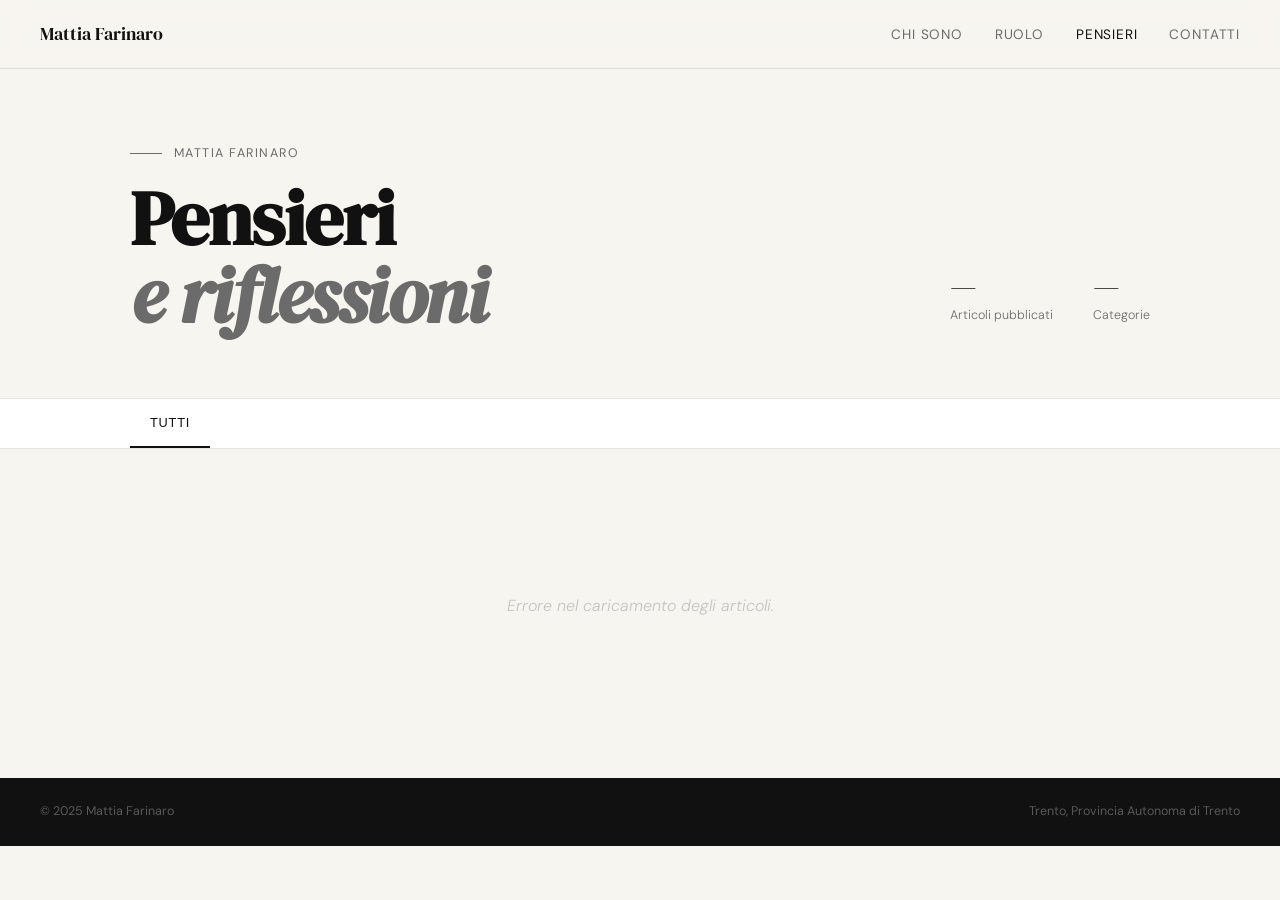
==== pensieri.html @ de040cda "Refactor mobile navigation styles for better visibility" ====
<!DOCTYPE html>
<html lang="it">
<head>
<meta charset="UTF-8">
<meta name="viewport" content="width=device-width, initial-scale=1.0">
<title>Pensieri — Mattia Farinaro</title>
<link rel="preconnect" href="https://fonts.googleapis.com">
<link href="https://fonts.googleapis.com/css2?family=DM+Serif+Display:ital@0;1&family=DM+Sans:ital,opsz,wght@0,9..40,300;0,9..40,400;0,9..40,500;1,9..40,300&display=swap" rel="stylesheet">
<style>
  *, *::before, *::after { box-sizing: border-box; margin: 0; padding: 0; }
  :root {
    --bg: #f7f5f0; --surface: #ffffff; --ink: #111111;
    --ink-muted: #6b6b6b; --ink-faint: #c4c4c4; --border: rgba(0,0,0,0.1);
    --serif: 'DM Serif Display', Georgia, serif;
    --sans: 'DM Sans', system-ui, sans-serif;
  }
  html { scroll-behavior: smooth; }
  body { font-family: var(--sans); background: var(--bg); color: var(--ink); min-height: 100vh; font-size: 16px; line-height: 1.6; }

  /* NAV */
  nav { position: fixed; top: 0; left: 0; right: 0; z-index: 160; display: flex; align-items: center; justify-content: space-between; padding: 1.25rem 2.5rem; background: rgba(247,245,240,0.88); backdrop-filter: blur(10px); border-bottom: 1px solid var(--border); }
  .nav-logo { font-family: var(--serif); font-size: 1.1rem; color: var(--ink); text-decoration: none; }
  .nav-links { display: flex; gap: 2rem; list-style: none; }
  .nav-links a { font-size: 0.85rem; font-weight: 400; letter-spacing: 0.06em; text-transform: uppercase; color: var(--ink-muted); text-decoration: none; transition: color 0.2s; }
  .nav-links a:hover, .nav-links a.active { color: var(--ink); }
  .nav-hamburger { display: none; flex-direction: column; justify-content: center; align-items: center; gap: 5px; width: 44px; height: 44px; background: none; border: none; cursor: pointer; padding: 0; position: relative; z-index: 200; -webkit-tap-highlight-color: transparent; flex-shrink: 0; }
  .nav-hamburger span { display: block; width: 22px; height: 1.5px; background: var(--ink); transition: transform 0.25s, opacity 0.25s; transform-origin: center; }
  .nav-hamburger.open span:nth-child(1) { transform: translateY(6.5px) rotate(45deg); }
  .nav-hamburger.open span:nth-child(2) { opacity: 0; transform: scaleX(0); }
  .nav-hamburger.open span:nth-child(3) { transform: translateY(-6.5px) rotate(-45deg); }
  .nav-mobile { display: flex; flex-direction: column; align-items: center; justify-content: center; gap: 2.5rem; position: fixed; inset: 0; z-index: 150; background: rgba(247,245,240,0.98); backdrop-filter: blur(12px); opacity: 0; visibility: hidden; transition: opacity 0.25s, visibility 0.25s; pointer-events: none; }
  .nav-mobile.open { opacity: 1; visibility: visible; pointer-events: auto; }
  .nav-mobile a { font-family: var(--serif); font-size: 2.2rem; color: var(--ink); text-decoration: none; letter-spacing: -0.01em; transition: opacity 0.2s; }
  .nav-mobile a:hover { opacity: 0.45; }

  /* PAGE HEADER */
  .page-header { padding: 9rem 2.5rem 4rem; max-width: 1100px; margin: 0 auto; display: flex; align-items: flex-end; justify-content: space-between; gap: 2rem; flex-wrap: wrap; }
  .page-header-left {}
  .page-eyebrow { font-size: 0.78rem; font-weight: 400; letter-spacing: 0.12em; text-transform: uppercase; color: var(--ink-muted); margin-bottom: 1rem; display: flex; align-items: center; gap: 0.75rem; }
  .page-eyebrow::before { content: ''; display: inline-block; width: 2rem; height: 1px; background: var(--ink-muted); }
  .page-title { font-family: var(--serif); font-size: clamp(3rem, 6vw, 5rem); line-height: 1.0; letter-spacing: -0.02em; color: var(--ink); }
  .page-title em { font-style: italic; color: var(--ink-muted); }
  .page-stats { display: flex; gap: 2.5rem; padding-bottom: 0.5rem; }
  .page-stat-num { font-family: var(--serif); font-size: 2rem; line-height: 1; color: var(--ink); }
  .page-stat-label { font-size: 0.78rem; font-weight: 300; color: var(--ink-muted); margin-top: 0.2rem; }

  /* FILTERS */
  .filters-wrap { background: var(--surface); border-top: 1px solid var(--border); border-bottom: 1px solid var(--border); sticky; top: 64px; z-index: 10; }
  .filters { max-width: 1100px; margin: 0 auto; padding: 0 2.5rem; display: flex; gap: 0; overflow-x: auto; scrollbar-width: none; }
  .filters::-webkit-scrollbar { display: none; }
  .filter-btn { font-size: 0.8rem; font-weight: 400; letter-spacing: 0.06em; text-transform: uppercase; color: var(--ink-muted); background: none; border: none; border-bottom: 2px solid transparent; padding: 1rem 1.25rem; cursor: pointer; white-space: nowrap; transition: color 0.2s, border-color 0.2s; }
  .filter-btn:hover { color: var(--ink); }
  .filter-btn.active { color: var(--ink); border-bottom-color: var(--ink); }

  /* FEATURED ARTICLE */
  .featured-wrap { max-width: 1100px; margin: 0 auto; padding: 3rem 2.5rem 0; }
  .featured-card { display: grid; grid-template-columns: 1fr 1fr; gap: 0; background: var(--ink); color: #fff; cursor: pointer; overflow: hidden; transition: opacity 0.2s; }
  .featured-card:hover { opacity: 0.92; }
  .featured-img-wrap { overflow: hidden; aspect-ratio: 4/3; }
  .featured-img { width: 100%; height: 100%; object-fit: cover; display: block; filter: grayscale(75%); transition: filter 0.4s; }
  .featured-card:hover .featured-img { filter: grayscale(0%); }
  .featured-img-placeholder { width: 100%; height: 100%; min-height: 300px; background: #222; }
  .featured-content { padding: 3rem; display: flex; flex-direction: column; justify-content: space-between; }
  .featured-badge { font-size: 0.68rem; letter-spacing: 0.14em; text-transform: uppercase; color: rgba(255,255,255,0.45); margin-bottom: 1.5rem; display: flex; align-items: center; gap: 0.75rem; }
  .featured-badge::before { content: ''; display: inline-block; width: 1.5rem; height: 1px; background: rgba(255,255,255,0.4); }
  .featured-title { font-family: var(--serif); font-size: clamp(1.5rem, 2.5vw, 2rem); line-height: 1.2; color: #fff; margin-bottom: 1.5rem; }
  .featured-excerpt { font-size: 0.92rem; font-weight: 300; color: rgba(255,255,255,0.6); line-height: 1.75; flex: 1; }
  .featured-meta { margin-top: 2rem; padding-top: 1.5rem; border-top: 1px solid rgba(255,255,255,0.12); display: flex; align-items: center; justify-content: space-between; }
  .featured-meta-left { display: flex; flex-direction: column; gap: 0.2rem; }
  .featured-date { font-size: 0.8rem; color: rgba(255,255,255,0.5); }
  .featured-read { font-size: 0.75rem; color: rgba(255,255,255,0.35); }
  .featured-cta { font-size: 0.78rem; letter-spacing: 0.06em; text-transform: uppercase; color: rgba(255,255,255,0.7); display: flex; align-items: center; gap: 0.5rem; }

  /* ARTICLES GRID */
  .articles-wrap { max-width: 1100px; margin: 0 auto; padding: 2rem 2.5rem 6rem; }
  .articles-grid { display: grid; grid-template-columns: repeat(3, 1fr); gap: 2rem; }
  .article-card { background: var(--surface); border: 1px solid var(--border); overflow: hidden; cursor: pointer; transition: transform 0.2s; }
  .article-card:hover { transform: translateY(-3px); }
  .article-card-img { width: 100%; aspect-ratio: 16/9; object-fit: cover; display: block; filter: grayscale(75%); transition: filter 0.4s; }
  .article-card:hover .article-card-img { filter: grayscale(0%); }
  .article-card-content { padding: 1.5rem; }
  .article-card-meta { font-size: 0.7rem; letter-spacing: 0.1em; text-transform: uppercase; color: var(--ink-faint); margin-bottom: 0.6rem; display: flex; justify-content: space-between; align-items: center; }
  .article-card-cat { background: var(--bg); padding: 0.2rem 0.5rem; font-size: 0.65rem; letter-spacing: 0.08em; color: var(--ink-muted); }
  .article-card-title { font-family: var(--serif); font-size: 1.1rem; line-height: 1.3; color: var(--ink); margin-bottom: 0.6rem; }
  .article-card-excerpt { font-size: 0.82rem; font-weight: 300; color: var(--ink-muted); line-height: 1.65; display: -webkit-box; -webkit-line-clamp: 3; -webkit-box-orient: vertical; overflow: hidden; }
  .article-card-footer { padding: 0.75rem 1.5rem; border-top: 1px solid var(--border); display: flex; justify-content: space-between; align-items: center; }
  .article-card-read { font-size: 0.7rem; color: var(--ink-faint); }
  .article-card-arrow { font-size: 0.8rem; color: var(--ink-muted); }

  /* EMPTY STATE */
  .articles-empty { grid-column: 1/-1; padding: 4rem 0; text-align: center; }
  .articles-empty p { font-size: 1rem; font-weight: 300; color: var(--ink-faint); font-style: italic; }

  /* MODAL */
  .modal-overlay { display: none; position: fixed; inset: 0; z-index: 200; background: rgba(0,0,0,0.6); align-items: flex-start; justify-content: center; padding: 2rem; overflow-y: auto; }
  .modal-overlay.open { display: flex; }
  .modal-box { background: var(--surface); max-width: 720px; width: 100%; margin: auto; padding: 0; position: relative; overflow: hidden; }
  .modal-close { position: absolute; top: 1.25rem; right: 1.5rem; font-size: 1.4rem; background: rgba(0,0,0,0.4); border: none; cursor: pointer; color: #fff; line-height: 1; width: 36px; height: 36px; display: flex; align-items: center; justify-content: center; z-index: 10; transition: background 0.2s; }
  .modal-close:hover { background: rgba(0,0,0,0.7); }
  .modal-hero-img { width: 100%; aspect-ratio: 16/9; object-fit: cover; display: block; filter: grayscale(75%); }
  .modal-inner { padding: 2.5rem 3rem 3rem; }
  .modal-meta { font-size: 0.72rem; letter-spacing: 0.1em; text-transform: uppercase; color: var(--ink-faint); margin-bottom: 0.75rem; display: flex; gap: 1rem; align-items: center; }
  .modal-meta-cat { background: var(--bg); padding: 0.2rem 0.6rem; color: var(--ink-muted); }
  .modal-title { font-family: var(--serif); font-size: clamp(1.5rem, 3vw, 2.2rem); line-height: 1.15; color: var(--ink); margin-bottom: 2rem; }
  .modal-body { font-size: 1rem; font-weight: 300; color: var(--ink-muted); line-height: 1.85; text-align: justify; hyphens: auto; }
  .modal-body p + p { margin-top: 1.1rem; }
  .modal-body a { color: var(--ink); border-bottom: 1px solid var(--border); text-decoration: none; transition: border-color 0.2s; }
  .modal-body a:hover { border-color: var(--ink); }
  .modal-divider { border: none; border-top: 1px solid var(--border); margin: 2rem 0; }

  /* FOOTER */
  footer { background: var(--ink); padding: 1.5rem 2.5rem; display: flex; justify-content: space-between; align-items: center; }
  footer p { font-size: 0.78rem; color: rgba(255,255,255,0.3); }

  /* LOADING */
  .loading { text-align: center; padding: 6rem 2rem; font-size: 0.9rem; font-weight: 300; color: var(--ink-faint); letter-spacing: 0.06em; text-transform: uppercase; }

  /* RESPONSIVE */
  @media (max-width: 900px) {
    .articles-grid { grid-template-columns: repeat(2, 1fr); }
    .featured-card { grid-template-columns: 1fr; }
    .featured-img-wrap { aspect-ratio: 16/9; }
    .featured-content { padding: 2rem; }
    nav { padding: 1rem 1.5rem; }
    .nav-links { display: none; }
    .nav-hamburger { display: flex; }
    .page-header { padding: 7rem 1.5rem 2.5rem; }
    .featured-wrap, .articles-wrap, .filters { padding-left: 1.5rem; padding-right: 1.5rem; }
    .modal-inner { padding: 2rem 1.5rem; }
    footer { flex-direction: column; gap: 0.5rem; text-align: center; }
  }
  @media (max-width: 600px) {
    .articles-grid { grid-template-columns: 1fr; }
    .page-stats { gap: 1.5rem; }
  }

  @keyframes fadeUp { from { opacity: 0; transform: translateY(12px); } to { opacity: 1; transform: translateY(0); } }
  .featured-card { animation: fadeUp 0.5s ease both; }
  .article-card { animation: fadeUp 0.5s ease both; }
</style>
</head>
<body>

<!-- NAV -->
<nav>
  <a class="nav-logo" href="index.html">Mattia Farinaro</a>
  <ul class="nav-links">
    <li><a href="index.html#about">Chi sono</a></li>
    <li><a href="index.html#ruolo">Ruolo</a></li>
    <li><a href="pensieri.html" class="active">Pensieri</a></li>
    <li><a href="index.html#contatti">Contatti</a></li>
  </ul>
  <button class="nav-hamburger" id="hamburger" aria-label="Menu" onclick="toggleMenu()">
    <span></span><span></span><span></span>
  </button>
</nav>

<div class="nav-mobile" id="nav-mobile">
  <a href="index.html#about"  onclick="closeMenu()">Chi sono</a>
  <a href="index.html#ruolo"  onclick="closeMenu()">Ruolo</a>
  <a href="pensieri.html"     onclick="closeMenu()">Pensieri</a>
  <a href="index.html#contatti" onclick="closeMenu()">Contatti</a>
</div>

<!-- PAGE HEADER -->
<div class="page-header">
  <div class="page-header-left">
    <p class="page-eyebrow">Mattia Farinaro</p>
    <h1 class="page-title">Pensieri<br><em>e riflessioni</em></h1>
  </div>
  <div class="page-stats" id="page-stats">
    <div>
      <p class="page-stat-num" id="stat-count">—</p>
      <p class="page-stat-label">Articoli pubblicati</p>
    </div>
    <div>
      <p class="page-stat-num" id="stat-cats">—</p>
      <p class="page-stat-label">Categorie</p>
    </div>
  </div>
</div>

<!-- FILTERS -->
<div class="filters-wrap">
  <div class="filters" id="filters">
    <button class="filter-btn active" data-cat="tutti" onclick="filterBy('tutti')">Tutti</button>
  </div>
</div>

<!-- FEATURED -->
<div class="featured-wrap" id="featured-wrap"></div>

<!-- GRID -->
<div class="articles-wrap">
  <div class="articles-grid" id="articles-grid">
    <div class="loading">Caricamento articoli...</div>
  </div>
</div>

<!-- MODAL -->
<div class="modal-overlay" id="modal-overlay" onclick="closeModal(event)">
  <div class="modal-box">
    <button class="modal-close" onclick="closeModal(null, true)">×</button>
    <img id="modal-hero-img" class="modal-hero-img" src="" alt="" style="display:none">
    <div class="modal-inner">
      <div class="modal-meta">
        <span id="modal-date"></span>
        <span id="modal-cat" class="modal-meta-cat"></span>
        <span id="modal-read"></span>
      </div>
      <h2 class="modal-title" id="modal-title"></h2>
      <hr class="modal-divider">
      <div class="modal-body" id="modal-body"></div>
    </div>
  </div>
</div>

<!-- FOOTER -->
<footer>
  <p>© 2025 Mattia Farinaro</p>
  <p>Trento, Provincia Autonoma di Trento</p>
</footer>

<script>
const SHEET_ID = '2PACX-1vS9e2zmWZkr0CJ4PZR65tYOUOkJK7uYPpmHtfRl9LW69muNpulG27o0Ui8nS0jdOjorRNVypcGW3Iv5';
const GID_BLOG = '1088622999';
const CSV_URL = `https://docs.google.com/spreadsheets/d/e/${SHEET_ID}/pub?gid=${GID_BLOG}&single=true&output=csv`;

let allArticles = [];
let filtered = [];
let currentCat = 'tutti';

function parseCSV(text) {
  const raw = text.replace(/\r\n/g, '\n').replace(/\r/g, '\n');
  const cells = [];
  let cur = '', inQ = false, i = 0;
  while (i < raw.length) {
    const c = raw[i];
    if (c === '"') {
      if (inQ && raw[i+1] === '"') { cur += '"'; i += 2; continue; }
      inQ = !inQ; i++; continue;
    }
    if (c === ',' && !inQ) { cells.push(cur); cur = ''; i++; continue; }
    if (c === '\n' && !inQ) { cells.push(cur); cells.push('\n'); cur = ''; i++; continue; }
    cur += c; i++;
  }
  cells.push(cur);
  const allRows = [[]];
  cells.forEach(cell => {
    if (cell === '\n') allRows.push([]);
    else allRows[allRows.length - 1].push(cell);
  });
  const headers = allRows[0].map(h => h.trim());
  const rows = [];
  for (let r = 1; r < allRows.length; r++) {
    const vals = allRows[r];
    if (!vals.length || vals.every(v => !v.trim())) continue;
    const obj = {};
    headers.forEach((h, idx) => { obj[h] = (vals[idx] || '').trim(); });
    rows.push(obj);
  }
  return rows;
}

function readTime(text) {
  if (!text) return null;
  const words = text.replace(/<[^>]+>/g, '').split(/\s+/).filter(Boolean).length;
  const mins = Math.max(1, Math.round(words / 200));
  return `${mins} min`;
}

function formatDate(raw) {
  if (!raw) return '';
  const months = { 'gennaio':' Gen','febbraio':' Feb','marzo':' Mar','aprile':' Apr','maggio':' Mag','giugno':' Giu','luglio':' Lug','agosto':' Ago','settembre':' Set','ottobre':' Ott','novembre':' Nov','dicembre':' Dic' };
  let d = raw.toLowerCase();
  for (const [it, abbr] of Object.entries(months)) {
    if (d.includes(it)) {
      const num = d.match(/\d+/);
      const year = d.match(/\d{4}/);
      if (num && year && num[0] !== year[0]) return `${num[0]}${abbr} ${year[0]}`;
      if (year) return `${abbr.trim()} ${year[0]}`;
    }
  }
  return raw;
}

function buildFilters(articles) {
  const cats = [...new Set(articles.map(a => a.categoria).filter(Boolean))];
  const bar = document.getElementById('filters');
  cats.forEach(cat => {
    const btn = document.createElement('button');
    btn.className = 'filter-btn';
    btn.dataset.cat = cat;
    btn.textContent = cat;
    btn.onclick = () => filterBy(cat);
    bar.appendChild(btn);
  });
  document.getElementById('stat-count').textContent = articles.length;
  document.getElementById('stat-cats').textContent = cats.length || '—';
}

function filterBy(cat) {
  currentCat = cat;
  document.querySelectorAll('.filter-btn').forEach(b => b.classList.toggle('active', b.dataset.cat === cat));
  filtered = cat === 'tutti' ? allArticles : allArticles.filter(a => a.categoria === cat);
  renderPage();
}

function renderPage() {
  if (!filtered.length) {
    document.getElementById('featured-wrap').innerHTML = '';
    document.getElementById('articles-grid').innerHTML = '<div class="articles-empty"><p>Nessun articolo in questa categoria.</p></div>';
    return;
  }

  const [first, ...rest] = filtered;
  renderFeatured(first, 0);
  renderGrid(rest);
}

function getFoto(r) {
  const k = Object.keys(r).find(k => k.toLowerCase().includes('foto')) || 'foto';
  return r[k] || '';
}

function renderFeatured(r, idx) {
  const foto = getFoto(r);
  const rt = readTime(r.testo_completo);
  const hasFull = r.testo_completo && r.testo_completo.trim().length > 0;
  const imgEl = foto
    ? `<div class="featured-img-wrap"><img class="featured-img" src="${foto}" alt="${r.titolo||''}" onerror="this.parentElement.style.display='none'"></div>`
    : `<div class="featured-img-wrap"><div class="featured-img-placeholder"></div></div>`;

  document.getElementById('featured-wrap').innerHTML = `
    <div class="featured-card" ${hasFull ? `onclick="openModal(${idx})"` : ''}>
      ${imgEl}
      <div class="featured-content">
        <div>
          <p class="featured-badge">${r.categoria || 'In evidenza'}</p>
          <h2 class="featured-title">${r.titolo || ''}</h2>
          <p class="featured-excerpt">${r.estratto || ''}</p>
        </div>
        <div class="featured-meta">
          <div class="featured-meta-left">
            <span class="featured-date">${formatDate(r.data)}</span>
            ${rt ? `<span class="featured-read">${rt} di lettura</span>` : ''}
          </div>
          ${hasFull ? '<span class="featured-cta">Leggi →</span>' : ''}
        </div>
      </div>
    </div>`;
}

function renderGrid(articles) {
  const grid = document.getElementById('articles-grid');
  if (!articles.length) { grid.innerHTML = ''; return; }
  grid.innerHTML = '';
  articles.forEach((r, i) => {
    const idx = filtered.indexOf(r);
    const foto = getFoto(r);
    const rt = readTime(r.testo_completo);
    const hasFull = r.testo_completo && r.testo_completo.trim().length > 0;
    const imgEl = foto ? `<img class="article-card-img" src="${foto}" alt="${r.titolo||''}" onerror="this.style.display='none'">` : '';
    grid.innerHTML += `
      <div class="article-card" ${hasFull ? `onclick="openModal(${idx})"` : ''} style="animation-delay:${i*0.06}s">
        ${imgEl}
        <div class="article-card-content">
          <div class="article-card-meta">
            <span>${formatDate(r.data)}</span>
            ${r.categoria ? `<span class="article-card-cat">${r.categoria}</span>` : ''}
          </div>
          <h3 class="article-card-title">${r.titolo || ''}</h3>
          <p class="article-card-excerpt">${r.estratto || ''}</p>
        </div>
        ${hasFull || rt ? `<div class="article-card-footer">
          <span class="article-card-read">${rt ? rt + ' di lettura' : ''}</span>
          ${hasFull ? '<span class="article-card-arrow">→</span>' : ''}
        </div>` : ''}
      </div>`;
  });
}

function openModal(i) {
  const r = filtered[i];
  const foto = getFoto(r);
  const rt = readTime(r.testo_completo);
  const img = document.getElementById('modal-hero-img');
  if (foto) { img.src = foto; img.alt = r.titolo||''; img.style.display = 'block'; img.onerror = () => img.style.display = 'none'; }
  else img.style.display = 'none';
  document.getElementById('modal-date').textContent = formatDate(r.data);
  document.getElementById('modal-cat').textContent = r.categoria || '';
  document.getElementById('modal-cat').style.display = r.categoria ? 'inline' : 'none';
  document.getElementById('modal-read').textContent = rt ? rt + ' di lettura' : '';
  document.getElementById('modal-title').textContent = r.titolo || '';
  const paras = (r.testo_completo || '').split(/\n+/).filter(p => p.trim());
  document.getElementById('modal-body').innerHTML = paras.map(p => `<p>${p}</p>`).join('');
  document.getElementById('modal-overlay').classList.add('open');
  document.body.style.overflow = 'hidden';
}

function closeModal(e, force) {
  if (force || (e && e.target === document.getElementById('modal-overlay'))) {
    document.getElementById('modal-overlay').classList.remove('open');
    document.body.style.overflow = '';
  }
}

document.addEventListener('keydown', e => { if (e.key === 'Escape') closeModal(null, true); });

function toggleMenu() {
  const btn = document.getElementById('hamburger');
  const menu = document.getElementById('nav-mobile');
  btn.classList.toggle('open');
  menu.classList.toggle('open');
  document.body.style.overflow = menu.classList.contains('open') ? 'hidden' : '';
}
function closeMenu() {
  document.getElementById('hamburger').classList.remove('open');
  document.getElementById('nav-mobile').classList.remove('open');
  document.body.style.overflow = '';
}

async function init() {
  try {
    const res = await fetch(CSV_URL);
    const text = await res.text();
    const rows = parseCSV(text);
    const pubKey = Object.keys(rows[0] || {}).find(k => k.toLowerCase().includes('pubblicato')) || 'pubblicato';
    allArticles = rows.filter(r => (r[pubKey] || '').trim().toUpperCase() === 'SI');
    filtered = allArticles;
    buildFilters(allArticles);
    renderPage();
  } catch(e) {
    document.getElementById('articles-grid').innerHTML = '<div class="articles-empty"><p>Errore nel caricamento degli articoli.</p></div>';
    console.error(e);
  }
}

init();
</script>
</body>
</html>
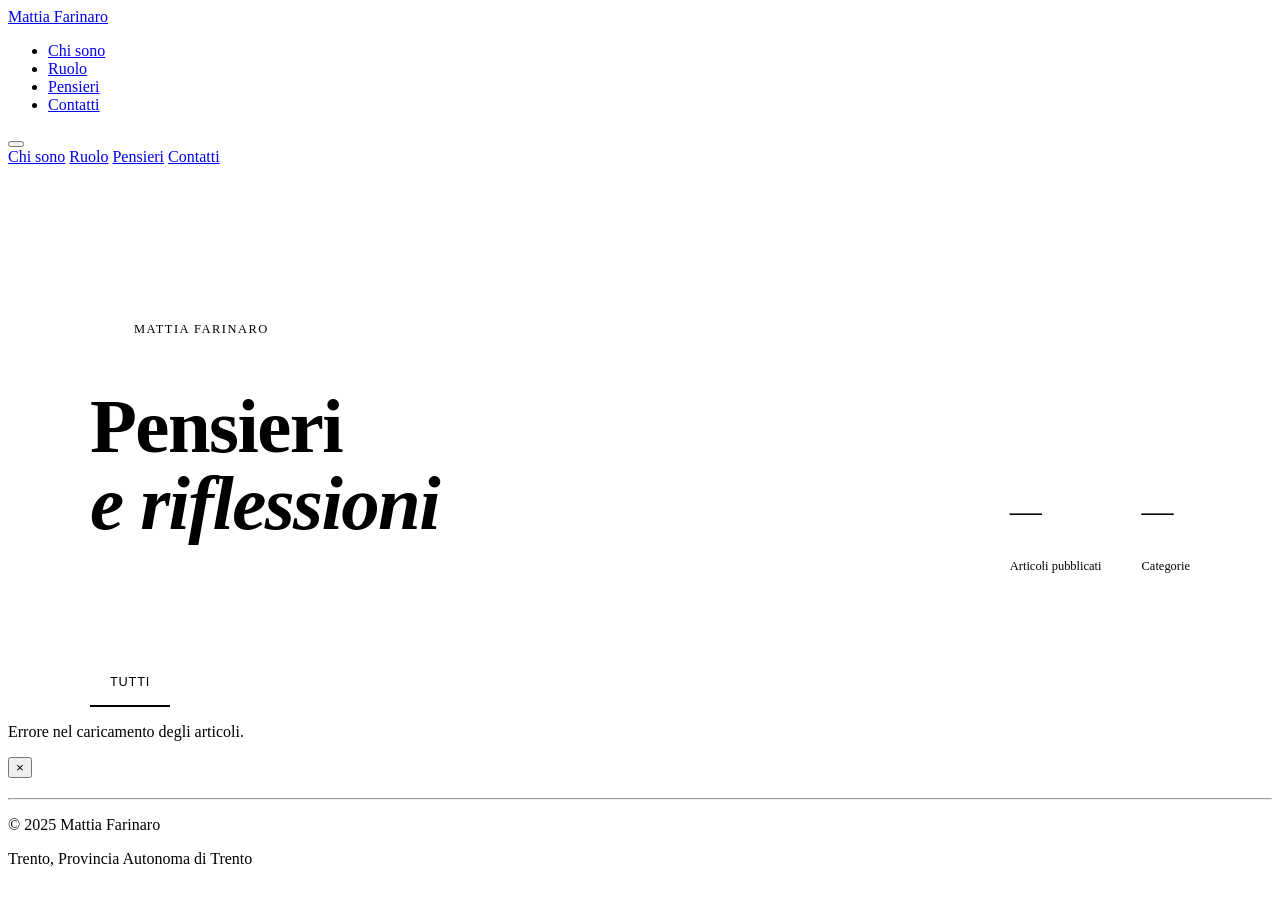
==== commit cf5a34be: "Add files via upload" ====
--- a/pensieri.html
+++ b/pensieri.html
@@ -6,36 +6,13 @@
 <title>Pensieri — Mattia Farinaro</title>
 <link rel="preconnect" href="https://fonts.googleapis.com">
 <link href="https://fonts.googleapis.com/css2?family=DM+Serif+Display:ital@0;1&family=DM+Sans:ital,opsz,wght@0,9..40,300;0,9..40,400;0,9..40,500;1,9..40,300&display=swap" rel="stylesheet">
+<link rel="stylesheet" href="css/base.css">
+<link rel="stylesheet" href="css/nav.css">
+<link rel="stylesheet" href="css/blog.css">
+<link rel="stylesheet" href="css/modal.css">
 <style>
-  *, *::before, *::after { box-sizing: border-box; margin: 0; padding: 0; }
-  :root {
-    --bg: #f7f5f0; --surface: #ffffff; --ink: #111111;
-    --ink-muted: #6b6b6b; --ink-faint: #c4c4c4; --border: rgba(0,0,0,0.1);
-    --serif: 'DM Serif Display', Georgia, serif;
-    --sans: 'DM Sans', system-ui, sans-serif;
-  }
-  html { scroll-behavior: smooth; }
-  body { font-family: var(--sans); background: var(--bg); color: var(--ink); min-height: 100vh; font-size: 16px; line-height: 1.6; }
-
-  /* NAV */
-  nav { position: fixed; top: 0; left: 0; right: 0; z-index: 160; display: flex; align-items: center; justify-content: space-between; padding: 1.25rem 2.5rem; background: rgba(247,245,240,0.88); backdrop-filter: blur(10px); border-bottom: 1px solid var(--border); }
-  .nav-logo { font-family: var(--serif); font-size: 1.1rem; color: var(--ink); text-decoration: none; }
-  .nav-links { display: flex; gap: 2rem; list-style: none; }
-  .nav-links a { font-size: 0.85rem; font-weight: 400; letter-spacing: 0.06em; text-transform: uppercase; color: var(--ink-muted); text-decoration: none; transition: color 0.2s; }
-  .nav-links a:hover, .nav-links a.active { color: var(--ink); }
-  .nav-hamburger { display: none; flex-direction: column; justify-content: center; align-items: center; gap: 5px; width: 44px; height: 44px; background: none; border: none; cursor: pointer; padding: 0; position: relative; z-index: 200; -webkit-tap-highlight-color: transparent; flex-shrink: 0; }
-  .nav-hamburger span { display: block; width: 22px; height: 1.5px; background: var(--ink); transition: transform 0.25s, opacity 0.25s; transform-origin: center; }
-  .nav-hamburger.open span:nth-child(1) { transform: translateY(6.5px) rotate(45deg); }
-  .nav-hamburger.open span:nth-child(2) { opacity: 0; transform: scaleX(0); }
-  .nav-hamburger.open span:nth-child(3) { transform: translateY(-6.5px) rotate(-45deg); }
-  .nav-mobile { display: flex; flex-direction: column; align-items: center; justify-content: center; gap: 2.5rem; position: fixed; inset: 0; z-index: 150; background: rgba(247,245,240,0.98); backdrop-filter: blur(12px); opacity: 0; visibility: hidden; transition: opacity 0.25s, visibility 0.25s; pointer-events: none; }
-  .nav-mobile.open { opacity: 1; visibility: visible; pointer-events: auto; }
-  .nav-mobile a { font-family: var(--serif); font-size: 2.2rem; color: var(--ink); text-decoration: none; letter-spacing: -0.01em; transition: opacity 0.2s; }
-  .nav-mobile a:hover { opacity: 0.45; }
-
-  /* PAGE HEADER */
+  /* ── PAGE HEADER ── */
   .page-header { padding: 9rem 2.5rem 4rem; max-width: 1100px; margin: 0 auto; display: flex; align-items: flex-end; justify-content: space-between; gap: 2rem; flex-wrap: wrap; }
-  .page-header-left {}
   .page-eyebrow { font-size: 0.78rem; font-weight: 400; letter-spacing: 0.12em; text-transform: uppercase; color: var(--ink-muted); margin-bottom: 1rem; display: flex; align-items: center; gap: 0.75rem; }
   .page-eyebrow::before { content: ''; display: inline-block; width: 2rem; height: 1px; background: var(--ink-muted); }
   .page-title { font-family: var(--serif); font-size: clamp(3rem, 6vw, 5rem); line-height: 1.0; letter-spacing: -0.02em; color: var(--ink); }
@@ -44,99 +21,28 @@
   .page-stat-num { font-family: var(--serif); font-size: 2rem; line-height: 1; color: var(--ink); }
   .page-stat-label { font-size: 0.78rem; font-weight: 300; color: var(--ink-muted); margin-top: 0.2rem; }
 
-  /* FILTERS */
-  .filters-wrap { background: var(--surface); border-top: 1px solid var(--border); border-bottom: 1px solid var(--border); sticky; top: 64px; z-index: 10; }
-  .filters { max-width: 1100px; margin: 0 auto; padding: 0 2.5rem; display: flex; gap: 0; overflow-x: auto; scrollbar-width: none; }
+  /* ── FILTERS ── */
+  .filters-wrap { background: var(--surface); border-top: 1px solid var(--border); border-bottom: 1px solid var(--border); position: sticky; top: 64px; z-index: 10; }
+  .filters { max-width: 1100px; margin: 0 auto; padding: 0 2.5rem; display: flex; overflow-x: auto; scrollbar-width: none; }
   .filters::-webkit-scrollbar { display: none; }
   .filter-btn { font-size: 0.8rem; font-weight: 400; letter-spacing: 0.06em; text-transform: uppercase; color: var(--ink-muted); background: none; border: none; border-bottom: 2px solid transparent; padding: 1rem 1.25rem; cursor: pointer; white-space: nowrap; transition: color 0.2s, border-color 0.2s; }
   .filter-btn:hover { color: var(--ink); }
   .filter-btn.active { color: var(--ink); border-bottom-color: var(--ink); }
 
-  /* FEATURED ARTICLE */
-  .featured-wrap { max-width: 1100px; margin: 0 auto; padding: 3rem 2.5rem 0; }
-  .featured-card { display: grid; grid-template-columns: 1fr 1fr; gap: 0; background: var(--ink); color: #fff; cursor: pointer; overflow: hidden; transition: opacity 0.2s; }
-  .featured-card:hover { opacity: 0.92; }
-  .featured-img-wrap { overflow: hidden; aspect-ratio: 4/3; }
-  .featured-img { width: 100%; height: 100%; object-fit: cover; display: block; filter: grayscale(75%); transition: filter 0.4s; }
-  .featured-card:hover .featured-img { filter: grayscale(0%); }
-  .featured-img-placeholder { width: 100%; height: 100%; min-height: 300px; background: #222; }
-  .featured-content { padding: 3rem; display: flex; flex-direction: column; justify-content: space-between; }
-  .featured-badge { font-size: 0.68rem; letter-spacing: 0.14em; text-transform: uppercase; color: rgba(255,255,255,0.45); margin-bottom: 1.5rem; display: flex; align-items: center; gap: 0.75rem; }
-  .featured-badge::before { content: ''; display: inline-block; width: 1.5rem; height: 1px; background: rgba(255,255,255,0.4); }
-  .featured-title { font-family: var(--serif); font-size: clamp(1.5rem, 2.5vw, 2rem); line-height: 1.2; color: #fff; margin-bottom: 1.5rem; }
-  .featured-excerpt { font-size: 0.92rem; font-weight: 300; color: rgba(255,255,255,0.6); line-height: 1.75; flex: 1; }
-  .featured-meta { margin-top: 2rem; padding-top: 1.5rem; border-top: 1px solid rgba(255,255,255,0.12); display: flex; align-items: center; justify-content: space-between; }
-  .featured-meta-left { display: flex; flex-direction: column; gap: 0.2rem; }
-  .featured-date { font-size: 0.8rem; color: rgba(255,255,255,0.5); }
-  .featured-read { font-size: 0.75rem; color: rgba(255,255,255,0.35); }
-  .featured-cta { font-size: 0.78rem; letter-spacing: 0.06em; text-transform: uppercase; color: rgba(255,255,255,0.7); display: flex; align-items: center; gap: 0.5rem; }
-
-  /* ARTICLES GRID */
-  .articles-wrap { max-width: 1100px; margin: 0 auto; padding: 2rem 2.5rem 6rem; }
-  .articles-grid { display: grid; grid-template-columns: repeat(3, 1fr); gap: 2rem; }
-  .article-card { background: var(--surface); border: 1px solid var(--border); overflow: hidden; cursor: pointer; transition: transform 0.2s; }
-  .article-card:hover { transform: translateY(-3px); }
-  .article-card-img { width: 100%; aspect-ratio: 16/9; object-fit: cover; display: block; filter: grayscale(75%); transition: filter 0.4s; }
-  .article-card:hover .article-card-img { filter: grayscale(0%); }
-  .article-card-content { padding: 1.5rem; }
-  .article-card-meta { font-size: 0.7rem; letter-spacing: 0.1em; text-transform: uppercase; color: var(--ink-faint); margin-bottom: 0.6rem; display: flex; justify-content: space-between; align-items: center; }
-  .article-card-cat { background: var(--bg); padding: 0.2rem 0.5rem; font-size: 0.65rem; letter-spacing: 0.08em; color: var(--ink-muted); }
-  .article-card-title { font-family: var(--serif); font-size: 1.1rem; line-height: 1.3; color: var(--ink); margin-bottom: 0.6rem; }
-  .article-card-excerpt { font-size: 0.82rem; font-weight: 300; color: var(--ink-muted); line-height: 1.65; display: -webkit-box; -webkit-line-clamp: 3; -webkit-box-orient: vertical; overflow: hidden; }
-  .article-card-footer { padding: 0.75rem 1.5rem; border-top: 1px solid var(--border); display: flex; justify-content: space-between; align-items: center; }
-  .article-card-read { font-size: 0.7rem; color: var(--ink-faint); }
-  .article-card-arrow { font-size: 0.8rem; color: var(--ink-muted); }
-
-  /* EMPTY STATE */
-  .articles-empty { grid-column: 1/-1; padding: 4rem 0; text-align: center; }
-  .articles-empty p { font-size: 1rem; font-weight: 300; color: var(--ink-faint); font-style: italic; }
-
-  /* MODAL */
-  .modal-overlay { display: none; position: fixed; inset: 0; z-index: 200; background: rgba(0,0,0,0.6); align-items: flex-start; justify-content: center; padding: 2rem; overflow-y: auto; }
-  .modal-overlay.open { display: flex; }
-  .modal-box { background: var(--surface); max-width: 720px; width: 100%; margin: auto; padding: 0; position: relative; overflow: hidden; }
-  .modal-close { position: absolute; top: 1.25rem; right: 1.5rem; font-size: 1.4rem; background: rgba(0,0,0,0.4); border: none; cursor: pointer; color: #fff; line-height: 1; width: 36px; height: 36px; display: flex; align-items: center; justify-content: center; z-index: 10; transition: background 0.2s; }
-  .modal-close:hover { background: rgba(0,0,0,0.7); }
-  .modal-hero-img { width: 100%; aspect-ratio: 16/9; object-fit: cover; display: block; filter: grayscale(75%); }
-  .modal-inner { padding: 2.5rem 3rem 3rem; }
-  .modal-meta { font-size: 0.72rem; letter-spacing: 0.1em; text-transform: uppercase; color: var(--ink-faint); margin-bottom: 0.75rem; display: flex; gap: 1rem; align-items: center; }
-  .modal-meta-cat { background: var(--bg); padding: 0.2rem 0.6rem; color: var(--ink-muted); }
-  .modal-title { font-family: var(--serif); font-size: clamp(1.5rem, 3vw, 2.2rem); line-height: 1.15; color: var(--ink); margin-bottom: 2rem; }
-  .modal-body { font-size: 1rem; font-weight: 300; color: var(--ink-muted); line-height: 1.85; text-align: justify; hyphens: auto; }
-  .modal-body p + p { margin-top: 1.1rem; }
-  .modal-body a { color: var(--ink); border-bottom: 1px solid var(--border); text-decoration: none; transition: border-color 0.2s; }
-  .modal-body a:hover { border-color: var(--ink); }
-  .modal-divider { border: none; border-top: 1px solid var(--border); margin: 2rem 0; }
-
-  /* FOOTER */
-  footer { background: var(--ink); padding: 1.5rem 2.5rem; display: flex; justify-content: space-between; align-items: center; }
-  footer p { font-size: 0.78rem; color: rgba(255,255,255,0.3); }
-
-  /* LOADING */
-  .loading { text-align: center; padding: 6rem 2rem; font-size: 0.9rem; font-weight: 300; color: var(--ink-faint); letter-spacing: 0.06em; text-transform: uppercase; }
-
-  /* RESPONSIVE */
+  /* ── LOADING ── */
+  .loading { grid-column: 1/-1; text-align: center; padding: 6rem 2rem; font-size: 0.9rem; font-weight: 300; color: var(--ink-faint); letter-spacing: 0.06em; text-transform: uppercase; }
+
+  /* ── RESPONSIVE ── */
   @media (max-width: 900px) {
-    .articles-grid { grid-template-columns: repeat(2, 1fr); }
-    .featured-card { grid-template-columns: 1fr; }
-    .featured-img-wrap { aspect-ratio: 16/9; }
-    .featured-content { padding: 2rem; }
-    nav { padding: 1rem 1.5rem; }
-    .nav-links { display: none; }
-    .nav-hamburger { display: flex; }
     .page-header { padding: 7rem 1.5rem 2.5rem; }
-    .featured-wrap, .articles-wrap, .filters { padding-left: 1.5rem; padding-right: 1.5rem; }
-    .modal-inner { padding: 2rem 1.5rem; }
-    footer { flex-direction: column; gap: 0.5rem; text-align: center; }
+    .filters { padding-left: 1.5rem; padding-right: 1.5rem; }
   }
   @media (max-width: 600px) {
-    .articles-grid { grid-template-columns: 1fr; }
     .page-stats { gap: 1.5rem; }
   }
 
   @keyframes fadeUp { from { opacity: 0; transform: translateY(12px); } to { opacity: 1; transform: translateY(0); } }
-  .featured-card { animation: fadeUp 0.5s ease both; }
-  .article-card { animation: fadeUp 0.5s ease both; }
+  .featured-card, .article-card { animation: fadeUp 0.5s ease both; }
 </style>
 </head>
 <body>
@@ -150,25 +56,25 @@
     <li><a href="pensieri.html" class="active">Pensieri</a></li>
     <li><a href="index.html#contatti">Contatti</a></li>
   </ul>
-  <button class="nav-hamburger" id="hamburger" aria-label="Menu" onclick="toggleMenu()">
+  <button class="nav-hamburger" id="hamburger" aria-label="Apri menu" onclick="toggleMenu()">
     <span></span><span></span><span></span>
   </button>
 </nav>
 
 <div class="nav-mobile" id="nav-mobile">
-  <a href="index.html#about"  onclick="closeMenu()">Chi sono</a>
-  <a href="index.html#ruolo"  onclick="closeMenu()">Ruolo</a>
-  <a href="pensieri.html"     onclick="closeMenu()">Pensieri</a>
+  <a href="index.html#about"    onclick="closeMenu()">Chi sono</a>
+  <a href="index.html#ruolo"    onclick="closeMenu()">Ruolo</a>
+  <a href="pensieri.html"       onclick="closeMenu()">Pensieri</a>
   <a href="index.html#contatti" onclick="closeMenu()">Contatti</a>
 </div>
 
 <!-- PAGE HEADER -->
 <div class="page-header">
-  <div class="page-header-left">
+  <div>
     <p class="page-eyebrow">Mattia Farinaro</p>
     <h1 class="page-title">Pensieri<br><em>e riflessioni</em></h1>
   </div>
-  <div class="page-stats" id="page-stats">
+  <div class="page-stats">
     <div>
       <p class="page-stat-num" id="stat-count">—</p>
       <p class="page-stat-label">Articoli pubblicati</p>
@@ -180,20 +86,20 @@
   </div>
 </div>
 
-<!-- FILTERS -->
+<!-- FILTRI CATEGORIE -->
 <div class="filters-wrap">
   <div class="filters" id="filters">
     <button class="filter-btn active" data-cat="tutti" onclick="filterBy('tutti')">Tutti</button>
   </div>
 </div>
 
-<!-- FEATURED -->
+<!-- ARTICOLO IN EVIDENZA -->
 <div class="featured-wrap" id="featured-wrap"></div>
 
-<!-- GRID -->
+<!-- GRIGLIA ARTICOLI -->
 <div class="articles-wrap">
   <div class="articles-grid" id="articles-grid">
-    <div class="loading">Caricamento articoli...</div>
+    <p class="loading">Caricamento articoli…</p>
   </div>
 </div>
 
@@ -215,78 +121,25 @@
   </div>
 </div>
 
-<!-- FOOTER -->
 <footer>
   <p>© 2025 Mattia Farinaro</p>
   <p>Trento, Provincia Autonoma di Trento</p>
 </footer>
 
+<!-- SCRIPTS -->
+<script src="js/config.js"></script>
+<script src="js/csv.js"></script>
+<script src="js/utils.js"></script>
+<script src="js/nav.js"></script>
+<script src="js/modal.js"></script>
 <script>
-const SHEET_ID = '2PACX-1vS9e2zmWZkr0CJ4PZR65tYOUOkJK7uYPpmHtfRl9LW69muNpulG27o0Ui8nS0jdOjorRNVypcGW3Iv5';
-const GID_BLOG = '1088622999';
-const CSV_URL = `https://docs.google.com/spreadsheets/d/e/${SHEET_ID}/pub?gid=${GID_BLOG}&single=true&output=csv`;
-
 let allArticles = [];
-let filtered = [];
-let currentCat = 'tutti';
-
-function parseCSV(text) {
-  const raw = text.replace(/\r\n/g, '\n').replace(/\r/g, '\n');
-  const cells = [];
-  let cur = '', inQ = false, i = 0;
-  while (i < raw.length) {
-    const c = raw[i];
-    if (c === '"') {
-      if (inQ && raw[i+1] === '"') { cur += '"'; i += 2; continue; }
-      inQ = !inQ; i++; continue;
-    }
-    if (c === ',' && !inQ) { cells.push(cur); cur = ''; i++; continue; }
-    if (c === '\n' && !inQ) { cells.push(cur); cells.push('\n'); cur = ''; i++; continue; }
-    cur += c; i++;
-  }
-  cells.push(cur);
-  const allRows = [[]];
-  cells.forEach(cell => {
-    if (cell === '\n') allRows.push([]);
-    else allRows[allRows.length - 1].push(cell);
-  });
-  const headers = allRows[0].map(h => h.trim());
-  const rows = [];
-  for (let r = 1; r < allRows.length; r++) {
-    const vals = allRows[r];
-    if (!vals.length || vals.every(v => !v.trim())) continue;
-    const obj = {};
-    headers.forEach((h, idx) => { obj[h] = (vals[idx] || '').trim(); });
-    rows.push(obj);
-  }
-  return rows;
-}
-
-function readTime(text) {
-  if (!text) return null;
-  const words = text.replace(/<[^>]+>/g, '').split(/\s+/).filter(Boolean).length;
-  const mins = Math.max(1, Math.round(words / 200));
-  return `${mins} min`;
-}
-
-function formatDate(raw) {
-  if (!raw) return '';
-  const months = { 'gennaio':' Gen','febbraio':' Feb','marzo':' Mar','aprile':' Apr','maggio':' Mag','giugno':' Giu','luglio':' Lug','agosto':' Ago','settembre':' Set','ottobre':' Ott','novembre':' Nov','dicembre':' Dic' };
-  let d = raw.toLowerCase();
-  for (const [it, abbr] of Object.entries(months)) {
-    if (d.includes(it)) {
-      const num = d.match(/\d+/);
-      const year = d.match(/\d{4}/);
-      if (num && year && num[0] !== year[0]) return `${num[0]}${abbr} ${year[0]}`;
-      if (year) return `${abbr.trim()} ${year[0]}`;
-    }
-  }
-  return raw;
-}
-
+let filtered    = [];
+
+// ── FILTRI ────────────────────────────────────────────────────────────────────
 function buildFilters(articles) {
   const cats = [...new Set(articles.map(a => a.categoria).filter(Boolean))];
-  const bar = document.getElementById('filters');
+  const bar  = document.getElementById('filters');
   cats.forEach(cat => {
     const btn = document.createElement('button');
     btn.className = 'filter-btn';
@@ -296,43 +149,38 @@
     bar.appendChild(btn);
   });
   document.getElementById('stat-count').textContent = articles.length;
-  document.getElementById('stat-cats').textContent = cats.length || '—';
+  document.getElementById('stat-cats').textContent  = cats.length || '—';
 }
 
 function filterBy(cat) {
-  currentCat = cat;
   document.querySelectorAll('.filter-btn').forEach(b => b.classList.toggle('active', b.dataset.cat === cat));
   filtered = cat === 'tutti' ? allArticles : allArticles.filter(a => a.categoria === cat);
   renderPage();
 }
 
+// ── RENDER ────────────────────────────────────────────────────────────────────
 function renderPage() {
   if (!filtered.length) {
     document.getElementById('featured-wrap').innerHTML = '';
     document.getElementById('articles-grid').innerHTML = '<div class="articles-empty"><p>Nessun articolo in questa categoria.</p></div>';
     return;
   }
-
   const [first, ...rest] = filtered;
-  renderFeatured(first, 0);
+  renderFeatured(first);
   renderGrid(rest);
 }
 
-function getFoto(r) {
-  const k = Object.keys(r).find(k => k.toLowerCase().includes('foto')) || 'foto';
-  return r[k] || '';
-}
-
-function renderFeatured(r, idx) {
+function renderFeatured(r) {
+  const idx  = filtered.indexOf(r);
   const foto = getFoto(r);
-  const rt = readTime(r.testo_completo);
+  const rt   = readTime(r.testo_completo);
   const hasFull = r.testo_completo && r.testo_completo.trim().length > 0;
   const imgEl = foto
     ? `<div class="featured-img-wrap"><img class="featured-img" src="${foto}" alt="${r.titolo||''}" onerror="this.parentElement.style.display='none'"></div>`
     : `<div class="featured-img-wrap"><div class="featured-img-placeholder"></div></div>`;
 
   document.getElementById('featured-wrap').innerHTML = `
-    <div class="featured-card" ${hasFull ? `onclick="openModal(${idx})"` : ''}>
+    <div class="featured-card" ${hasFull ? `onclick="onArticleClick(${idx})"` : ''}>
       ${imgEl}
       <div class="featured-content">
         <div>
@@ -354,16 +202,14 @@
 function renderGrid(articles) {
   const grid = document.getElementById('articles-grid');
   if (!articles.length) { grid.innerHTML = ''; return; }
-  grid.innerHTML = '';
-  articles.forEach((r, i) => {
-    const idx = filtered.indexOf(r);
+  grid.innerHTML = articles.map((r, i) => {
+    const idx  = filtered.indexOf(r);
     const foto = getFoto(r);
-    const rt = readTime(r.testo_completo);
+    const rt   = readTime(r.testo_completo);
     const hasFull = r.testo_completo && r.testo_completo.trim().length > 0;
-    const imgEl = foto ? `<img class="article-card-img" src="${foto}" alt="${r.titolo||''}" onerror="this.style.display='none'">` : '';
-    grid.innerHTML += `
-      <div class="article-card" ${hasFull ? `onclick="openModal(${idx})"` : ''} style="animation-delay:${i*0.06}s">
-        ${imgEl}
+    return `
+      <div class="article-card" ${hasFull ? `onclick="onArticleClick(${idx})"` : ''} style="animation-delay:${i * 0.06}s">
+        ${foto ? `<img class="article-card-img" src="${foto}" alt="${r.titolo||''}" onerror="this.style.display='none'">` : ''}
         <div class="article-card-content">
           <div class="article-card-meta">
             <span>${formatDate(r.data)}</span>
@@ -377,57 +223,20 @@
           ${hasFull ? '<span class="article-card-arrow">→</span>' : ''}
         </div>` : ''}
       </div>`;
-  });
-}
-
-function openModal(i) {
-  const r = filtered[i];
-  const foto = getFoto(r);
-  const rt = readTime(r.testo_completo);
-  const img = document.getElementById('modal-hero-img');
-  if (foto) { img.src = foto; img.alt = r.titolo||''; img.style.display = 'block'; img.onerror = () => img.style.display = 'none'; }
-  else img.style.display = 'none';
-  document.getElementById('modal-date').textContent = formatDate(r.data);
-  document.getElementById('modal-cat').textContent = r.categoria || '';
-  document.getElementById('modal-cat').style.display = r.categoria ? 'inline' : 'none';
-  document.getElementById('modal-read').textContent = rt ? rt + ' di lettura' : '';
-  document.getElementById('modal-title').textContent = r.titolo || '';
-  const paras = (r.testo_completo || '').split(/\n+/).filter(p => p.trim());
-  document.getElementById('modal-body').innerHTML = paras.map(p => `<p>${p}</p>`).join('');
-  document.getElementById('modal-overlay').classList.add('open');
-  document.body.style.overflow = 'hidden';
-}
-
-function closeModal(e, force) {
-  if (force || (e && e.target === document.getElementById('modal-overlay'))) {
-    document.getElementById('modal-overlay').classList.remove('open');
-    document.body.style.overflow = '';
-  }
-}
-
-document.addEventListener('keydown', e => { if (e.key === 'Escape') closeModal(null, true); });
-
-function toggleMenu() {
-  const btn = document.getElementById('hamburger');
-  const menu = document.getElementById('nav-mobile');
-  btn.classList.toggle('open');
-  menu.classList.toggle('open');
-  document.body.style.overflow = menu.classList.contains('open') ? 'hidden' : '';
-}
-function closeMenu() {
-  document.getElementById('hamburger').classList.remove('open');
-  document.getElementById('nav-mobile').classList.remove('open');
-  document.body.style.overflow = '';
-}
-
+  }).join('');
+}
+
+function onArticleClick(i) {
+  openModal(filtered[i], getFoto(filtered[i]));
+}
+
+// ── INIT ──────────────────────────────────────────────────────────────────────
 async function init() {
   try {
-    const res = await fetch(CSV_URL);
-    const text = await res.text();
-    const rows = parseCSV(text);
-    const pubKey = Object.keys(rows[0] || {}).find(k => k.toLowerCase().includes('pubblicato')) || 'pubblicato';
-    allArticles = rows.filter(r => (r[pubKey] || '').trim().toUpperCase() === 'SI');
-    filtered = allArticles;
+    const res  = await fetch(csvUrl('blog'));
+    const rows = parseCSV(await res.text());
+    allArticles = filterPublished(rows);
+    filtered    = allArticles;
     buildFilters(allArticles);
     renderPage();
   } catch(e) {
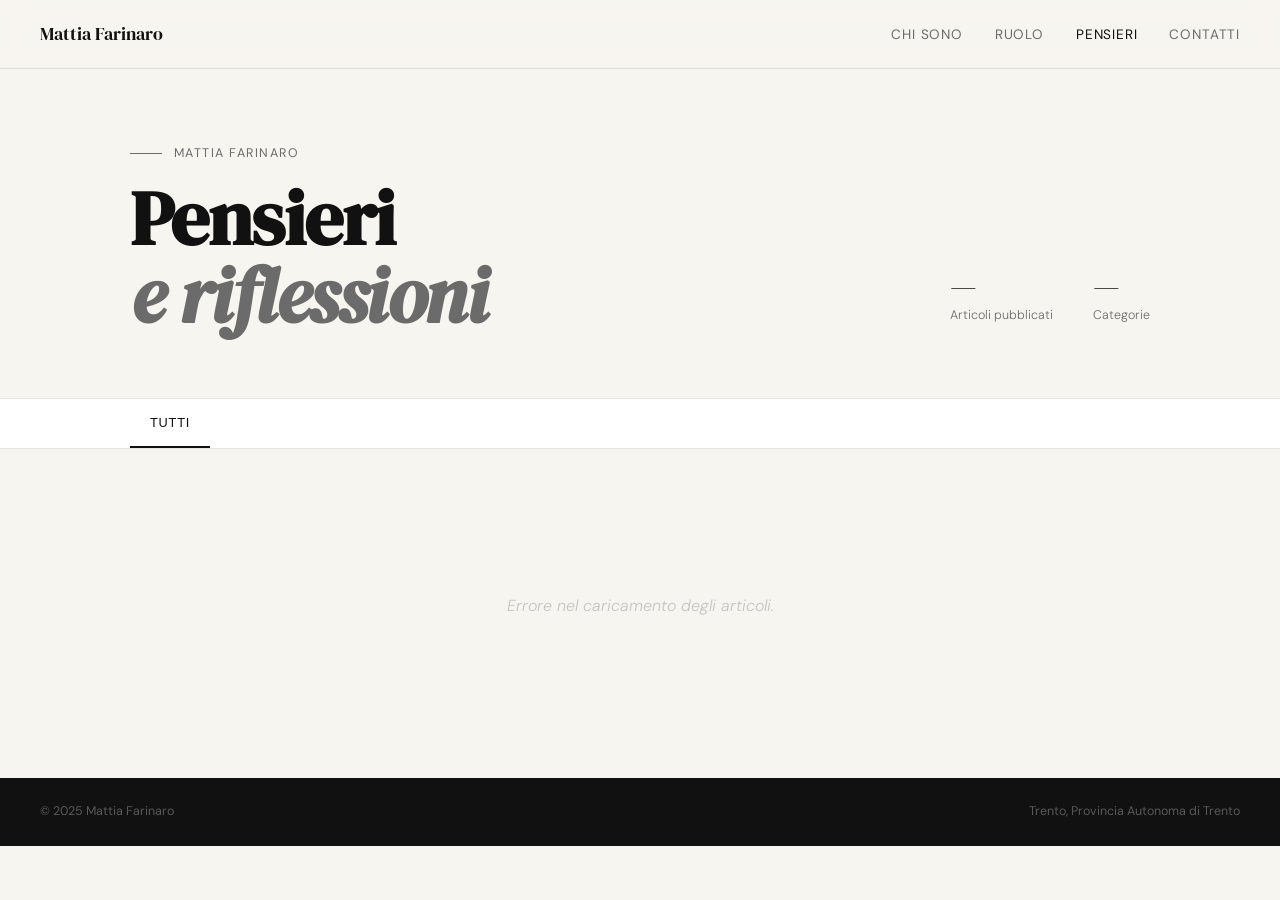
==== commit f751d256: "Add files via upload" ====
--- a/pensieri.html
+++ b/pensieri.html
@@ -6,13 +6,36 @@
 <title>Pensieri — Mattia Farinaro</title>
 <link rel="preconnect" href="https://fonts.googleapis.com">
 <link href="https://fonts.googleapis.com/css2?family=DM+Serif+Display:ital@0;1&family=DM+Sans:ital,opsz,wght@0,9..40,300;0,9..40,400;0,9..40,500;1,9..40,300&display=swap" rel="stylesheet">
-<link rel="stylesheet" href="css/base.css">
-<link rel="stylesheet" href="css/nav.css">
-<link rel="stylesheet" href="css/blog.css">
-<link rel="stylesheet" href="css/modal.css">
 <style>
-  /* ── PAGE HEADER ── */
+  *, *::before, *::after { box-sizing: border-box; margin: 0; padding: 0; }
+  :root {
+    --bg: #f7f5f0; --surface: #ffffff; --ink: #111111;
+    --ink-muted: #6b6b6b; --ink-faint: #c4c4c4; --border: rgba(0,0,0,0.1);
+    --serif: 'DM Serif Display', Georgia, serif;
+    --sans: 'DM Sans', system-ui, sans-serif;
+  }
+  html { scroll-behavior: smooth; }
+  body { font-family: var(--sans); background: var(--bg); color: var(--ink); min-height: 100vh; font-size: 16px; line-height: 1.6; }
+
+  /* NAV */
+  nav { position: fixed; top: 0; left: 0; right: 0; z-index: 160; display: flex; align-items: center; justify-content: space-between; padding: 1.25rem 2.5rem; background: rgba(247,245,240,0.88); backdrop-filter: blur(10px); border-bottom: 1px solid var(--border); }
+  .nav-logo { font-family: var(--serif); font-size: 1.1rem; color: var(--ink); text-decoration: none; }
+  .nav-links { display: flex; gap: 2rem; list-style: none; }
+  .nav-links a { font-size: 0.85rem; font-weight: 400; letter-spacing: 0.06em; text-transform: uppercase; color: var(--ink-muted); text-decoration: none; transition: color 0.2s; }
+  .nav-links a:hover, .nav-links a.active { color: var(--ink); }
+  .nav-hamburger { display: none; flex-direction: column; justify-content: center; align-items: center; gap: 5px; width: 44px; height: 44px; background: none; border: none; cursor: pointer; padding: 0; position: relative; z-index: 200; -webkit-tap-highlight-color: transparent; flex-shrink: 0; }
+  .nav-hamburger span { display: block; width: 22px; height: 1.5px; background: var(--ink); transition: transform 0.25s, opacity 0.25s; transform-origin: center; }
+  .nav-hamburger.open span:nth-child(1) { transform: translateY(6.5px) rotate(45deg); }
+  .nav-hamburger.open span:nth-child(2) { opacity: 0; transform: scaleX(0); }
+  .nav-hamburger.open span:nth-child(3) { transform: translateY(-6.5px) rotate(-45deg); }
+  .nav-mobile { display: flex; flex-direction: column; align-items: center; justify-content: center; gap: 2.5rem; position: fixed; inset: 0; z-index: 150; background: rgba(247,245,240,0.98); backdrop-filter: blur(12px); opacity: 0; visibility: hidden; transition: opacity 0.25s, visibility 0.25s; pointer-events: none; }
+  .nav-mobile.open { opacity: 1; visibility: visible; pointer-events: auto; }
+  .nav-mobile a { font-family: var(--serif); font-size: 2.2rem; color: var(--ink); text-decoration: none; letter-spacing: -0.01em; transition: opacity 0.2s; }
+  .nav-mobile a:hover { opacity: 0.45; }
+
+  /* PAGE HEADER */
   .page-header { padding: 9rem 2.5rem 4rem; max-width: 1100px; margin: 0 auto; display: flex; align-items: flex-end; justify-content: space-between; gap: 2rem; flex-wrap: wrap; }
+  .page-header-left {}
   .page-eyebrow { font-size: 0.78rem; font-weight: 400; letter-spacing: 0.12em; text-transform: uppercase; color: var(--ink-muted); margin-bottom: 1rem; display: flex; align-items: center; gap: 0.75rem; }
   .page-eyebrow::before { content: ''; display: inline-block; width: 2rem; height: 1px; background: var(--ink-muted); }
   .page-title { font-family: var(--serif); font-size: clamp(3rem, 6vw, 5rem); line-height: 1.0; letter-spacing: -0.02em; color: var(--ink); }
@@ -21,28 +44,99 @@
   .page-stat-num { font-family: var(--serif); font-size: 2rem; line-height: 1; color: var(--ink); }
   .page-stat-label { font-size: 0.78rem; font-weight: 300; color: var(--ink-muted); margin-top: 0.2rem; }
 
-  /* ── FILTERS ── */
-  .filters-wrap { background: var(--surface); border-top: 1px solid var(--border); border-bottom: 1px solid var(--border); position: sticky; top: 64px; z-index: 10; }
-  .filters { max-width: 1100px; margin: 0 auto; padding: 0 2.5rem; display: flex; overflow-x: auto; scrollbar-width: none; }
+  /* FILTERS */
+  .filters-wrap { background: var(--surface); border-top: 1px solid var(--border); border-bottom: 1px solid var(--border); sticky; top: 64px; z-index: 10; }
+  .filters { max-width: 1100px; margin: 0 auto; padding: 0 2.5rem; display: flex; gap: 0; overflow-x: auto; scrollbar-width: none; }
   .filters::-webkit-scrollbar { display: none; }
   .filter-btn { font-size: 0.8rem; font-weight: 400; letter-spacing: 0.06em; text-transform: uppercase; color: var(--ink-muted); background: none; border: none; border-bottom: 2px solid transparent; padding: 1rem 1.25rem; cursor: pointer; white-space: nowrap; transition: color 0.2s, border-color 0.2s; }
   .filter-btn:hover { color: var(--ink); }
   .filter-btn.active { color: var(--ink); border-bottom-color: var(--ink); }
 
-  /* ── LOADING ── */
-  .loading { grid-column: 1/-1; text-align: center; padding: 6rem 2rem; font-size: 0.9rem; font-weight: 300; color: var(--ink-faint); letter-spacing: 0.06em; text-transform: uppercase; }
-
-  /* ── RESPONSIVE ── */
+  /* FEATURED ARTICLE */
+  .featured-wrap { max-width: 1100px; margin: 0 auto; padding: 3rem 2.5rem 0; }
+  .featured-card { display: grid; grid-template-columns: 1fr 1fr; gap: 0; background: var(--ink); color: #fff; cursor: pointer; overflow: hidden; transition: opacity 0.2s; }
+  .featured-card:hover { opacity: 0.92; }
+  .featured-img-wrap { overflow: hidden; aspect-ratio: 4/3; }
+  .featured-img { width: 100%; height: 100%; object-fit: cover; display: block; filter: grayscale(75%); transition: filter 0.4s; }
+  .featured-card:hover .featured-img { filter: grayscale(0%); }
+  .featured-img-placeholder { width: 100%; height: 100%; min-height: 300px; background: #222; }
+  .featured-content { padding: 3rem; display: flex; flex-direction: column; justify-content: space-between; }
+  .featured-badge { font-size: 0.68rem; letter-spacing: 0.14em; text-transform: uppercase; color: rgba(255,255,255,0.45); margin-bottom: 1.5rem; display: flex; align-items: center; gap: 0.75rem; }
+  .featured-badge::before { content: ''; display: inline-block; width: 1.5rem; height: 1px; background: rgba(255,255,255,0.4); }
+  .featured-title { font-family: var(--serif); font-size: clamp(1.5rem, 2.5vw, 2rem); line-height: 1.2; color: #fff; margin-bottom: 1.5rem; }
+  .featured-excerpt { font-size: 0.92rem; font-weight: 300; color: rgba(255,255,255,0.6); line-height: 1.75; flex: 1; }
+  .featured-meta { margin-top: 2rem; padding-top: 1.5rem; border-top: 1px solid rgba(255,255,255,0.12); display: flex; align-items: center; justify-content: space-between; }
+  .featured-meta-left { display: flex; flex-direction: column; gap: 0.2rem; }
+  .featured-date { font-size: 0.8rem; color: rgba(255,255,255,0.5); }
+  .featured-read { font-size: 0.75rem; color: rgba(255,255,255,0.35); }
+  .featured-cta { font-size: 0.78rem; letter-spacing: 0.06em; text-transform: uppercase; color: rgba(255,255,255,0.7); display: flex; align-items: center; gap: 0.5rem; }
+
+  /* ARTICLES GRID */
+  .articles-wrap { max-width: 1100px; margin: 0 auto; padding: 2rem 2.5rem 6rem; }
+  .articles-grid { display: grid; grid-template-columns: repeat(3, 1fr); gap: 2rem; }
+  .article-card { background: var(--surface); border: 1px solid var(--border); overflow: hidden; cursor: pointer; transition: transform 0.2s; }
+  .article-card:hover { transform: translateY(-3px); }
+  .article-card-img { width: 100%; aspect-ratio: 16/9; object-fit: cover; display: block; filter: grayscale(75%); transition: filter 0.4s; }
+  .article-card:hover .article-card-img { filter: grayscale(0%); }
+  .article-card-content { padding: 1.5rem; }
+  .article-card-meta { font-size: 0.7rem; letter-spacing: 0.1em; text-transform: uppercase; color: var(--ink-faint); margin-bottom: 0.6rem; display: flex; justify-content: space-between; align-items: center; }
+  .article-card-cat { background: var(--bg); padding: 0.2rem 0.5rem; font-size: 0.65rem; letter-spacing: 0.08em; color: var(--ink-muted); }
+  .article-card-title { font-family: var(--serif); font-size: 1.1rem; line-height: 1.3; color: var(--ink); margin-bottom: 0.6rem; }
+  .article-card-excerpt { font-size: 0.82rem; font-weight: 300; color: var(--ink-muted); line-height: 1.65; display: -webkit-box; -webkit-line-clamp: 3; -webkit-box-orient: vertical; overflow: hidden; }
+  .article-card-footer { padding: 0.75rem 1.5rem; border-top: 1px solid var(--border); display: flex; justify-content: space-between; align-items: center; }
+  .article-card-read { font-size: 0.7rem; color: var(--ink-faint); }
+  .article-card-arrow { font-size: 0.8rem; color: var(--ink-muted); }
+
+  /* EMPTY STATE */
+  .articles-empty { grid-column: 1/-1; padding: 4rem 0; text-align: center; }
+  .articles-empty p { font-size: 1rem; font-weight: 300; color: var(--ink-faint); font-style: italic; }
+
+  /* MODAL */
+  .modal-overlay { display: none; position: fixed; inset: 0; z-index: 200; background: rgba(0,0,0,0.6); align-items: flex-start; justify-content: center; padding: 2rem; overflow-y: auto; }
+  .modal-overlay.open { display: flex; }
+  .modal-box { background: var(--surface); max-width: 720px; width: 100%; margin: auto; padding: 0; position: relative; overflow: hidden; }
+  .modal-close { position: absolute; top: 1.25rem; right: 1.5rem; font-size: 1.4rem; background: rgba(0,0,0,0.4); border: none; cursor: pointer; color: #fff; line-height: 1; width: 36px; height: 36px; display: flex; align-items: center; justify-content: center; z-index: 10; transition: background 0.2s; }
+  .modal-close:hover { background: rgba(0,0,0,0.7); }
+  .modal-hero-img { width: 100%; aspect-ratio: 16/9; object-fit: cover; display: block; filter: grayscale(75%); }
+  .modal-inner { padding: 2.5rem 3rem 3rem; }
+  .modal-meta { font-size: 0.72rem; letter-spacing: 0.1em; text-transform: uppercase; color: var(--ink-faint); margin-bottom: 0.75rem; display: flex; gap: 1rem; align-items: center; }
+  .modal-meta-cat { background: var(--bg); padding: 0.2rem 0.6rem; color: var(--ink-muted); }
+  .modal-title { font-family: var(--serif); font-size: clamp(1.5rem, 3vw, 2.2rem); line-height: 1.15; color: var(--ink); margin-bottom: 2rem; }
+  .modal-body { font-size: 1rem; font-weight: 300; color: var(--ink-muted); line-height: 1.85; text-align: justify; hyphens: auto; }
+  .modal-body p + p { margin-top: 1.1rem; }
+  .modal-body a { color: var(--ink); border-bottom: 1px solid var(--border); text-decoration: none; transition: border-color 0.2s; }
+  .modal-body a:hover { border-color: var(--ink); }
+  .modal-divider { border: none; border-top: 1px solid var(--border); margin: 2rem 0; }
+
+  /* FOOTER */
+  footer { background: var(--ink); padding: 1.5rem 2.5rem; display: flex; justify-content: space-between; align-items: center; }
+  footer p { font-size: 0.78rem; color: rgba(255,255,255,0.3); }
+
+  /* LOADING */
+  .loading { text-align: center; padding: 6rem 2rem; font-size: 0.9rem; font-weight: 300; color: var(--ink-faint); letter-spacing: 0.06em; text-transform: uppercase; }
+
+  /* RESPONSIVE */
   @media (max-width: 900px) {
+    .articles-grid { grid-template-columns: repeat(2, 1fr); }
+    .featured-card { grid-template-columns: 1fr; }
+    .featured-img-wrap { aspect-ratio: 16/9; }
+    .featured-content { padding: 2rem; }
+    nav { padding: 1rem 1.5rem; }
+    .nav-links { display: none; }
+    .nav-hamburger { display: flex; }
     .page-header { padding: 7rem 1.5rem 2.5rem; }
-    .filters { padding-left: 1.5rem; padding-right: 1.5rem; }
+    .featured-wrap, .articles-wrap, .filters { padding-left: 1.5rem; padding-right: 1.5rem; }
+    .modal-inner { padding: 2rem 1.5rem; }
+    footer { flex-direction: column; gap: 0.5rem; text-align: center; }
   }
   @media (max-width: 600px) {
+    .articles-grid { grid-template-columns: 1fr; }
     .page-stats { gap: 1.5rem; }
   }
 
   @keyframes fadeUp { from { opacity: 0; transform: translateY(12px); } to { opacity: 1; transform: translateY(0); } }
-  .featured-card, .article-card { animation: fadeUp 0.5s ease both; }
+  .featured-card { animation: fadeUp 0.5s ease both; }
+  .article-card { animation: fadeUp 0.5s ease both; }
 </style>
 </head>
 <body>
@@ -56,25 +150,25 @@
     <li><a href="pensieri.html" class="active">Pensieri</a></li>
     <li><a href="index.html#contatti">Contatti</a></li>
   </ul>
-  <button class="nav-hamburger" id="hamburger" aria-label="Apri menu" onclick="toggleMenu()">
+  <button class="nav-hamburger" id="hamburger" aria-label="Menu" onclick="toggleMenu()">
     <span></span><span></span><span></span>
   </button>
 </nav>
 
 <div class="nav-mobile" id="nav-mobile">
-  <a href="index.html#about"    onclick="closeMenu()">Chi sono</a>
-  <a href="index.html#ruolo"    onclick="closeMenu()">Ruolo</a>
-  <a href="pensieri.html"       onclick="closeMenu()">Pensieri</a>
+  <a href="index.html#about"  onclick="closeMenu()">Chi sono</a>
+  <a href="index.html#ruolo"  onclick="closeMenu()">Ruolo</a>
+  <a href="pensieri.html"     onclick="closeMenu()">Pensieri</a>
   <a href="index.html#contatti" onclick="closeMenu()">Contatti</a>
 </div>
 
 <!-- PAGE HEADER -->
 <div class="page-header">
-  <div>
+  <div class="page-header-left">
     <p class="page-eyebrow">Mattia Farinaro</p>
     <h1 class="page-title">Pensieri<br><em>e riflessioni</em></h1>
   </div>
-  <div class="page-stats">
+  <div class="page-stats" id="page-stats">
     <div>
       <p class="page-stat-num" id="stat-count">—</p>
       <p class="page-stat-label">Articoli pubblicati</p>
@@ -86,20 +180,20 @@
   </div>
 </div>
 
-<!-- FILTRI CATEGORIE -->
+<!-- FILTERS -->
 <div class="filters-wrap">
   <div class="filters" id="filters">
     <button class="filter-btn active" data-cat="tutti" onclick="filterBy('tutti')">Tutti</button>
   </div>
 </div>
 
-<!-- ARTICOLO IN EVIDENZA -->
+<!-- FEATURED -->
 <div class="featured-wrap" id="featured-wrap"></div>
 
-<!-- GRIGLIA ARTICOLI -->
+<!-- GRID -->
 <div class="articles-wrap">
   <div class="articles-grid" id="articles-grid">
-    <p class="loading">Caricamento articoli…</p>
+    <div class="loading">Caricamento articoli...</div>
   </div>
 </div>
 
@@ -121,25 +215,78 @@
   </div>
 </div>
 
+<!-- FOOTER -->
 <footer>
   <p>© 2025 Mattia Farinaro</p>
   <p>Trento, Provincia Autonoma di Trento</p>
 </footer>
 
-<!-- SCRIPTS -->
-<script src="js/config.js"></script>
-<script src="js/csv.js"></script>
-<script src="js/utils.js"></script>
-<script src="js/nav.js"></script>
-<script src="js/modal.js"></script>
 <script>
+const SHEET_ID = '2PACX-1vS9e2zmWZkr0CJ4PZR65tYOUOkJK7uYPpmHtfRl9LW69muNpulG27o0Ui8nS0jdOjorRNVypcGW3Iv5';
+const GID_BLOG = '1088622999';
+const CSV_URL = `https://docs.google.com/spreadsheets/d/e/${SHEET_ID}/pub?gid=${GID_BLOG}&single=true&output=csv`;
+
 let allArticles = [];
-let filtered    = [];
-
-// ── FILTRI ────────────────────────────────────────────────────────────────────
+let filtered = [];
+let currentCat = 'tutti';
+
+function parseCSV(text) {
+  const raw = text.replace(/\r\n/g, '\n').replace(/\r/g, '\n');
+  const cells = [];
+  let cur = '', inQ = false, i = 0;
+  while (i < raw.length) {
+    const c = raw[i];
+    if (c === '"') {
+      if (inQ && raw[i+1] === '"') { cur += '"'; i += 2; continue; }
+      inQ = !inQ; i++; continue;
+    }
+    if (c === ',' && !inQ) { cells.push(cur); cur = ''; i++; continue; }
+    if (c === '\n' && !inQ) { cells.push(cur); cells.push('\n'); cur = ''; i++; continue; }
+    cur += c; i++;
+  }
+  cells.push(cur);
+  const allRows = [[]];
+  cells.forEach(cell => {
+    if (cell === '\n') allRows.push([]);
+    else allRows[allRows.length - 1].push(cell);
+  });
+  const headers = allRows[0].map(h => h.trim());
+  const rows = [];
+  for (let r = 1; r < allRows.length; r++) {
+    const vals = allRows[r];
+    if (!vals.length || vals.every(v => !v.trim())) continue;
+    const obj = {};
+    headers.forEach((h, idx) => { obj[h] = (vals[idx] || '').trim(); });
+    rows.push(obj);
+  }
+  return rows;
+}
+
+function readTime(text) {
+  if (!text) return null;
+  const words = text.replace(/<[^>]+>/g, '').split(/\s+/).filter(Boolean).length;
+  const mins = Math.max(1, Math.round(words / 200));
+  return `${mins} min`;
+}
+
+function formatDate(raw) {
+  if (!raw) return '';
+  const months = { 'gennaio':' Gen','febbraio':' Feb','marzo':' Mar','aprile':' Apr','maggio':' Mag','giugno':' Giu','luglio':' Lug','agosto':' Ago','settembre':' Set','ottobre':' Ott','novembre':' Nov','dicembre':' Dic' };
+  let d = raw.toLowerCase();
+  for (const [it, abbr] of Object.entries(months)) {
+    if (d.includes(it)) {
+      const num = d.match(/\d+/);
+      const year = d.match(/\d{4}/);
+      if (num && year && num[0] !== year[0]) return `${num[0]}${abbr} ${year[0]}`;
+      if (year) return `${abbr.trim()} ${year[0]}`;
+    }
+  }
+  return raw;
+}
+
 function buildFilters(articles) {
   const cats = [...new Set(articles.map(a => a.categoria).filter(Boolean))];
-  const bar  = document.getElementById('filters');
+  const bar = document.getElementById('filters');
   cats.forEach(cat => {
     const btn = document.createElement('button');
     btn.className = 'filter-btn';
@@ -149,38 +296,43 @@
     bar.appendChild(btn);
   });
   document.getElementById('stat-count').textContent = articles.length;
-  document.getElementById('stat-cats').textContent  = cats.length || '—';
+  document.getElementById('stat-cats').textContent = cats.length || '—';
 }
 
 function filterBy(cat) {
+  currentCat = cat;
   document.querySelectorAll('.filter-btn').forEach(b => b.classList.toggle('active', b.dataset.cat === cat));
   filtered = cat === 'tutti' ? allArticles : allArticles.filter(a => a.categoria === cat);
   renderPage();
 }
 
-// ── RENDER ────────────────────────────────────────────────────────────────────
 function renderPage() {
   if (!filtered.length) {
     document.getElementById('featured-wrap').innerHTML = '';
     document.getElementById('articles-grid').innerHTML = '<div class="articles-empty"><p>Nessun articolo in questa categoria.</p></div>';
     return;
   }
+
   const [first, ...rest] = filtered;
-  renderFeatured(first);
+  renderFeatured(first, 0);
   renderGrid(rest);
 }
 
-function renderFeatured(r) {
-  const idx  = filtered.indexOf(r);
+function getFoto(r) {
+  const k = Object.keys(r).find(k => k.toLowerCase().includes('foto')) || 'foto';
+  return r[k] || '';
+}
+
+function renderFeatured(r, idx) {
   const foto = getFoto(r);
-  const rt   = readTime(r.testo_completo);
+  const rt = readTime(r.testo_completo);
   const hasFull = r.testo_completo && r.testo_completo.trim().length > 0;
   const imgEl = foto
     ? `<div class="featured-img-wrap"><img class="featured-img" src="${foto}" alt="${r.titolo||''}" onerror="this.parentElement.style.display='none'"></div>`
     : `<div class="featured-img-wrap"><div class="featured-img-placeholder"></div></div>`;
 
   document.getElementById('featured-wrap').innerHTML = `
-    <div class="featured-card" ${hasFull ? `onclick="onArticleClick(${idx})"` : ''}>
+    <div class="featured-card" ${hasFull ? `onclick="openModal(${idx})"` : ''}>
       ${imgEl}
       <div class="featured-content">
         <div>
@@ -202,14 +354,16 @@
 function renderGrid(articles) {
   const grid = document.getElementById('articles-grid');
   if (!articles.length) { grid.innerHTML = ''; return; }
-  grid.innerHTML = articles.map((r, i) => {
-    const idx  = filtered.indexOf(r);
+  grid.innerHTML = '';
+  articles.forEach((r, i) => {
+    const idx = filtered.indexOf(r);
     const foto = getFoto(r);
-    const rt   = readTime(r.testo_completo);
+    const rt = readTime(r.testo_completo);
     const hasFull = r.testo_completo && r.testo_completo.trim().length > 0;
-    return `
-      <div class="article-card" ${hasFull ? `onclick="onArticleClick(${idx})"` : ''} style="animation-delay:${i * 0.06}s">
-        ${foto ? `<img class="article-card-img" src="${foto}" alt="${r.titolo||''}" onerror="this.style.display='none'">` : ''}
+    const imgEl = foto ? `<img class="article-card-img" src="${foto}" alt="${r.titolo||''}" onerror="this.style.display='none'">` : '';
+    grid.innerHTML += `
+      <div class="article-card" ${hasFull ? `onclick="openModal(${idx})"` : ''} style="animation-delay:${i*0.06}s">
+        ${imgEl}
         <div class="article-card-content">
           <div class="article-card-meta">
             <span>${formatDate(r.data)}</span>
@@ -223,20 +377,57 @@
           ${hasFull ? '<span class="article-card-arrow">→</span>' : ''}
         </div>` : ''}
       </div>`;
-  }).join('');
-}
-
-function onArticleClick(i) {
-  openModal(filtered[i], getFoto(filtered[i]));
-}
-
-// ── INIT ──────────────────────────────────────────────────────────────────────
+  });
+}
+
+function openModal(i) {
+  const r = filtered[i];
+  const foto = getFoto(r);
+  const rt = readTime(r.testo_completo);
+  const img = document.getElementById('modal-hero-img');
+  if (foto) { img.src = foto; img.alt = r.titolo||''; img.style.display = 'block'; img.onerror = () => img.style.display = 'none'; }
+  else img.style.display = 'none';
+  document.getElementById('modal-date').textContent = formatDate(r.data);
+  document.getElementById('modal-cat').textContent = r.categoria || '';
+  document.getElementById('modal-cat').style.display = r.categoria ? 'inline' : 'none';
+  document.getElementById('modal-read').textContent = rt ? rt + ' di lettura' : '';
+  document.getElementById('modal-title').textContent = r.titolo || '';
+  const paras = (r.testo_completo || '').split(/\n+/).filter(p => p.trim());
+  document.getElementById('modal-body').innerHTML = paras.map(p => `<p>${p}</p>`).join('');
+  document.getElementById('modal-overlay').classList.add('open');
+  document.body.style.overflow = 'hidden';
+}
+
+function closeModal(e, force) {
+  if (force || (e && e.target === document.getElementById('modal-overlay'))) {
+    document.getElementById('modal-overlay').classList.remove('open');
+    document.body.style.overflow = '';
+  }
+}
+
+document.addEventListener('keydown', e => { if (e.key === 'Escape') closeModal(null, true); });
+
+function toggleMenu() {
+  const btn = document.getElementById('hamburger');
+  const menu = document.getElementById('nav-mobile');
+  btn.classList.toggle('open');
+  menu.classList.toggle('open');
+  document.body.style.overflow = menu.classList.contains('open') ? 'hidden' : '';
+}
+function closeMenu() {
+  document.getElementById('hamburger').classList.remove('open');
+  document.getElementById('nav-mobile').classList.remove('open');
+  document.body.style.overflow = '';
+}
+
 async function init() {
   try {
-    const res  = await fetch(csvUrl('blog'));
-    const rows = parseCSV(await res.text());
-    allArticles = filterPublished(rows);
-    filtered    = allArticles;
+    const res = await fetch(CSV_URL);
+    const text = await res.text();
+    const rows = parseCSV(text);
+    const pubKey = Object.keys(rows[0] || {}).find(k => k.toLowerCase().includes('pubblicato')) || 'pubblicato';
+    allArticles = rows.filter(r => (r[pubKey] || '').trim().toUpperCase() === 'SI');
+    filtered = allArticles;
     buildFilters(allArticles);
     renderPage();
   } catch(e) {
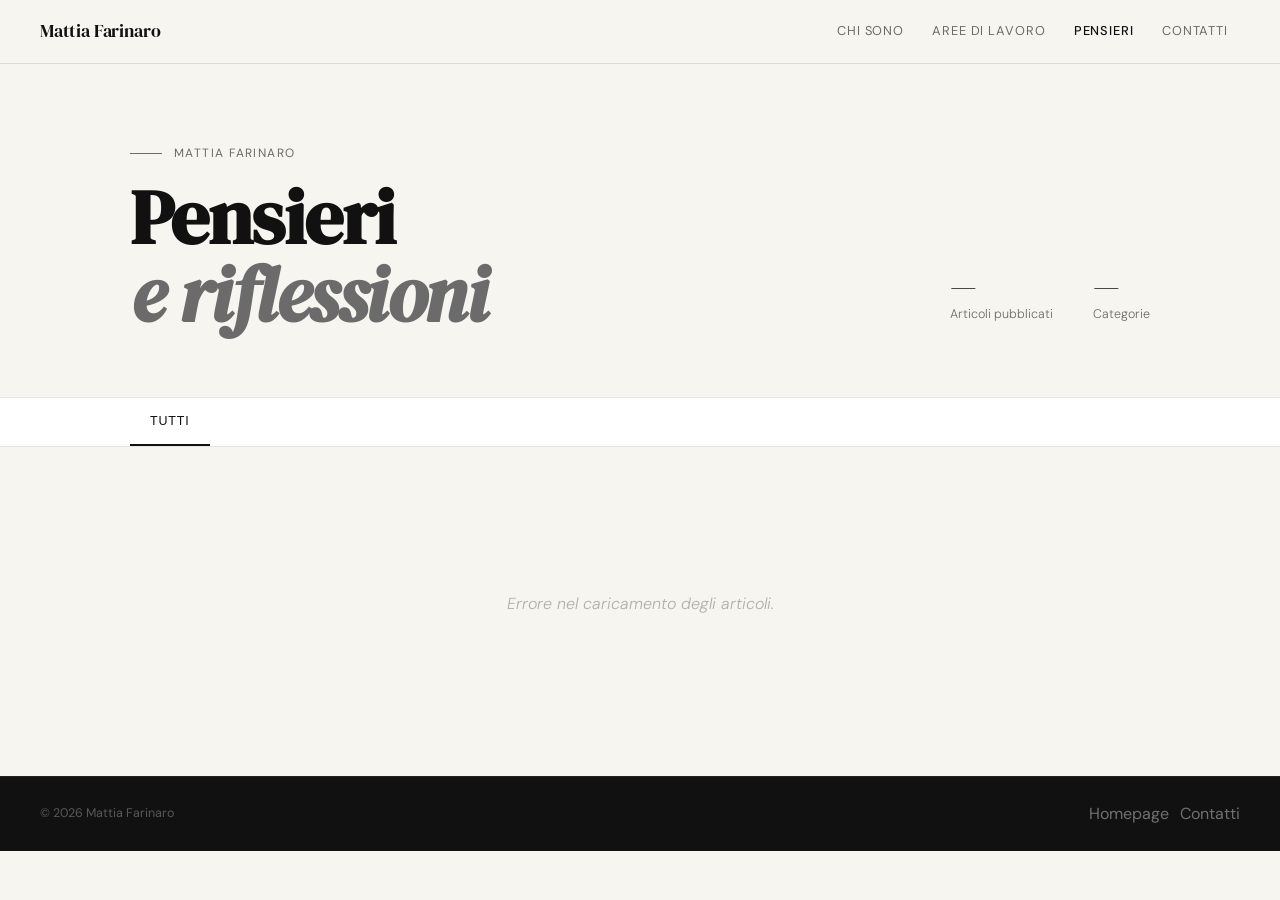
==== commit a868f505: "Add files via upload" ====
--- a/pensieri.html
+++ b/pensieri.html
@@ -4,438 +4,449 @@
 <meta charset="UTF-8">
 <meta name="viewport" content="width=device-width, initial-scale=1.0">
 <title>Pensieri — Mattia Farinaro</title>
+<meta name="description" content="Riflessioni di Mattia Farinaro su cultura, istruzione, politiche giovanili e pari opportunità in Trentino.">
+<meta name="author" content="Mattia Farinaro">
+<meta name="robots" content="index, follow">
+<link rel="canonical" href="https://mattiafarinaro.github.io/pensieri.html">
+<meta property="og:type" content="blog">
+<meta property="og:url" content="https://mattiafarinaro.github.io/pensieri.html">
+<meta property="og:title" content="Pensieri — Mattia Farinaro">
+<meta property="og:description" content="Riflessioni su cultura, istruzione, politiche giovanili e pari opportunità in Trentino.">
+<meta property="og:image" content="https://mattiafarinaro.github.io/foto.jpg">
+<meta property="og:locale" content="it_IT">
+<meta name="twitter:card" content="summary_large_image">
+<meta name="twitter:title" content="Pensieri — Mattia Farinaro">
+<meta name="twitter:description" content="Riflessioni su cultura, istruzione, politiche giovanili e pari opportunità in Trentino.">
+<meta name="twitter:image" content="https://mattiafarinaro.github.io/foto.jpg">
+<script type="application/ld+json">{"@context":"https://schema.org","@type":"Blog","name":"Pensieri di Mattia Farinaro","description":"Riflessioni su cultura, istruzione, politiche giovanili e pari opportunità in Trentino.","url":"https://mattiafarinaro.github.io/pensieri.html","author":{"@type":"Person","name":"Mattia Farinaro","url":"https://mattiafarinaro.github.io"}}</script>
 <link rel="preconnect" href="https://fonts.googleapis.com">
+<link rel="preconnect" href="https://fonts.gstatic.com" crossorigin>
 <link href="https://fonts.googleapis.com/css2?family=DM+Serif+Display:ital@0;1&family=DM+Sans:ital,opsz,wght@0,9..40,300;0,9..40,400;0,9..40,500;1,9..40,300&display=swap" rel="stylesheet">
 <style>
-  *, *::before, *::after { box-sizing: border-box; margin: 0; padding: 0; }
-  :root {
-    --bg: #f7f5f0; --surface: #ffffff; --ink: #111111;
-    --ink-muted: #6b6b6b; --ink-faint: #c4c4c4; --border: rgba(0,0,0,0.1);
-    --serif: 'DM Serif Display', Georgia, serif;
-    --sans: 'DM Sans', system-ui, sans-serif;
-  }
-  html { scroll-behavior: smooth; }
-  body { font-family: var(--sans); background: var(--bg); color: var(--ink); min-height: 100vh; font-size: 16px; line-height: 1.6; }
-
-  /* NAV */
-  nav { position: fixed; top: 0; left: 0; right: 0; z-index: 160; display: flex; align-items: center; justify-content: space-between; padding: 1.25rem 2.5rem; background: rgba(247,245,240,0.88); backdrop-filter: blur(10px); border-bottom: 1px solid var(--border); }
-  .nav-logo { font-family: var(--serif); font-size: 1.1rem; color: var(--ink); text-decoration: none; }
-  .nav-links { display: flex; gap: 2rem; list-style: none; }
-  .nav-links a { font-size: 0.85rem; font-weight: 400; letter-spacing: 0.06em; text-transform: uppercase; color: var(--ink-muted); text-decoration: none; transition: color 0.2s; }
-  .nav-links a:hover, .nav-links a.active { color: var(--ink); }
-  .nav-hamburger { display: none; flex-direction: column; justify-content: center; align-items: center; gap: 5px; width: 44px; height: 44px; background: none; border: none; cursor: pointer; padding: 0; position: relative; z-index: 200; -webkit-tap-highlight-color: transparent; flex-shrink: 0; }
-  .nav-hamburger span { display: block; width: 22px; height: 1.5px; background: var(--ink); transition: transform 0.25s, opacity 0.25s; transform-origin: center; }
-  .nav-hamburger.open span:nth-child(1) { transform: translateY(6.5px) rotate(45deg); }
-  .nav-hamburger.open span:nth-child(2) { opacity: 0; transform: scaleX(0); }
-  .nav-hamburger.open span:nth-child(3) { transform: translateY(-6.5px) rotate(-45deg); }
-  .nav-mobile { display: flex; flex-direction: column; align-items: center; justify-content: center; gap: 2.5rem; position: fixed; inset: 0; z-index: 150; background: rgba(247,245,240,0.98); backdrop-filter: blur(12px); opacity: 0; visibility: hidden; transition: opacity 0.25s, visibility 0.25s; pointer-events: none; }
-  .nav-mobile.open { opacity: 1; visibility: visible; pointer-events: auto; }
-  .nav-mobile a { font-family: var(--serif); font-size: 2.2rem; color: var(--ink); text-decoration: none; letter-spacing: -0.01em; transition: opacity 0.2s; }
-  .nav-mobile a:hover { opacity: 0.45; }
-
-  /* PAGE HEADER */
-  .page-header { padding: 9rem 2.5rem 4rem; max-width: 1100px; margin: 0 auto; display: flex; align-items: flex-end; justify-content: space-between; gap: 2rem; flex-wrap: wrap; }
-  .page-header-left {}
-  .page-eyebrow { font-size: 0.78rem; font-weight: 400; letter-spacing: 0.12em; text-transform: uppercase; color: var(--ink-muted); margin-bottom: 1rem; display: flex; align-items: center; gap: 0.75rem; }
-  .page-eyebrow::before { content: ''; display: inline-block; width: 2rem; height: 1px; background: var(--ink-muted); }
-  .page-title { font-family: var(--serif); font-size: clamp(3rem, 6vw, 5rem); line-height: 1.0; letter-spacing: -0.02em; color: var(--ink); }
-  .page-title em { font-style: italic; color: var(--ink-muted); }
-  .page-stats { display: flex; gap: 2.5rem; padding-bottom: 0.5rem; }
-  .page-stat-num { font-family: var(--serif); font-size: 2rem; line-height: 1; color: var(--ink); }
-  .page-stat-label { font-size: 0.78rem; font-weight: 300; color: var(--ink-muted); margin-top: 0.2rem; }
-
-  /* FILTERS */
-  .filters-wrap { background: var(--surface); border-top: 1px solid var(--border); border-bottom: 1px solid var(--border); sticky; top: 64px; z-index: 10; }
-  .filters { max-width: 1100px; margin: 0 auto; padding: 0 2.5rem; display: flex; gap: 0; overflow-x: auto; scrollbar-width: none; }
-  .filters::-webkit-scrollbar { display: none; }
-  .filter-btn { font-size: 0.8rem; font-weight: 400; letter-spacing: 0.06em; text-transform: uppercase; color: var(--ink-muted); background: none; border: none; border-bottom: 2px solid transparent; padding: 1rem 1.25rem; cursor: pointer; white-space: nowrap; transition: color 0.2s, border-color 0.2s; }
-  .filter-btn:hover { color: var(--ink); }
-  .filter-btn.active { color: var(--ink); border-bottom-color: var(--ink); }
-
-  /* FEATURED ARTICLE */
-  .featured-wrap { max-width: 1100px; margin: 0 auto; padding: 3rem 2.5rem 0; }
-  .featured-card { display: grid; grid-template-columns: 1fr 1fr; gap: 0; background: var(--ink); color: #fff; cursor: pointer; overflow: hidden; transition: opacity 0.2s; }
-  .featured-card:hover { opacity: 0.92; }
-  .featured-img-wrap { overflow: hidden; aspect-ratio: 4/3; }
-  .featured-img { width: 100%; height: 100%; object-fit: cover; display: block; filter: grayscale(75%); transition: filter 0.4s; }
-  .featured-card:hover .featured-img { filter: grayscale(0%); }
-  .featured-img-placeholder { width: 100%; height: 100%; min-height: 300px; background: #222; }
-  .featured-content { padding: 3rem; display: flex; flex-direction: column; justify-content: space-between; }
-  .featured-badge { font-size: 0.68rem; letter-spacing: 0.14em; text-transform: uppercase; color: rgba(255,255,255,0.45); margin-bottom: 1.5rem; display: flex; align-items: center; gap: 0.75rem; }
-  .featured-badge::before { content: ''; display: inline-block; width: 1.5rem; height: 1px; background: rgba(255,255,255,0.4); }
-  .featured-title { font-family: var(--serif); font-size: clamp(1.5rem, 2.5vw, 2rem); line-height: 1.2; color: #fff; margin-bottom: 1.5rem; }
-  .featured-excerpt { font-size: 0.92rem; font-weight: 300; color: rgba(255,255,255,0.6); line-height: 1.75; flex: 1; }
-  .featured-meta { margin-top: 2rem; padding-top: 1.5rem; border-top: 1px solid rgba(255,255,255,0.12); display: flex; align-items: center; justify-content: space-between; }
-  .featured-meta-left { display: flex; flex-direction: column; gap: 0.2rem; }
-  .featured-date { font-size: 0.8rem; color: rgba(255,255,255,0.5); }
-  .featured-read { font-size: 0.75rem; color: rgba(255,255,255,0.35); }
-  .featured-cta { font-size: 0.78rem; letter-spacing: 0.06em; text-transform: uppercase; color: rgba(255,255,255,0.7); display: flex; align-items: center; gap: 0.5rem; }
-
-  /* ARTICLES GRID */
-  .articles-wrap { max-width: 1100px; margin: 0 auto; padding: 2rem 2.5rem 6rem; }
-  .articles-grid { display: grid; grid-template-columns: repeat(3, 1fr); gap: 2rem; }
-  .article-card { background: var(--surface); border: 1px solid var(--border); overflow: hidden; cursor: pointer; transition: transform 0.2s; }
-  .article-card:hover { transform: translateY(-3px); }
-  .article-card-img { width: 100%; aspect-ratio: 16/9; object-fit: cover; display: block; filter: grayscale(75%); transition: filter 0.4s; }
-  .article-card:hover .article-card-img { filter: grayscale(0%); }
-  .article-card-content { padding: 1.5rem; }
-  .article-card-meta { font-size: 0.7rem; letter-spacing: 0.1em; text-transform: uppercase; color: var(--ink-faint); margin-bottom: 0.6rem; display: flex; justify-content: space-between; align-items: center; }
-  .article-card-cat { background: var(--bg); padding: 0.2rem 0.5rem; font-size: 0.65rem; letter-spacing: 0.08em; color: var(--ink-muted); }
-  .article-card-title { font-family: var(--serif); font-size: 1.1rem; line-height: 1.3; color: var(--ink); margin-bottom: 0.6rem; }
-  .article-card-excerpt { font-size: 0.82rem; font-weight: 300; color: var(--ink-muted); line-height: 1.65; display: -webkit-box; -webkit-line-clamp: 3; -webkit-box-orient: vertical; overflow: hidden; }
-  .article-card-footer { padding: 0.75rem 1.5rem; border-top: 1px solid var(--border); display: flex; justify-content: space-between; align-items: center; }
-  .article-card-read { font-size: 0.7rem; color: var(--ink-faint); }
-  .article-card-arrow { font-size: 0.8rem; color: var(--ink-muted); }
-
-  /* EMPTY STATE */
-  .articles-empty { grid-column: 1/-1; padding: 4rem 0; text-align: center; }
-  .articles-empty p { font-size: 1rem; font-weight: 300; color: var(--ink-faint); font-style: italic; }
-
-  /* MODAL */
-  .modal-overlay { display: none; position: fixed; inset: 0; z-index: 200; background: rgba(0,0,0,0.6); align-items: flex-start; justify-content: center; padding: 2rem; overflow-y: auto; }
-  .modal-overlay.open { display: flex; }
-  .modal-box { background: var(--surface); max-width: 720px; width: 100%; margin: auto; padding: 0; position: relative; overflow: hidden; }
-  .modal-close { position: absolute; top: 1.25rem; right: 1.5rem; font-size: 1.4rem; background: rgba(0,0,0,0.4); border: none; cursor: pointer; color: #fff; line-height: 1; width: 36px; height: 36px; display: flex; align-items: center; justify-content: center; z-index: 10; transition: background 0.2s; }
-  .modal-close:hover { background: rgba(0,0,0,0.7); }
-  .modal-hero-img { width: 100%; aspect-ratio: 16/9; object-fit: cover; display: block; filter: grayscale(75%); }
-  .modal-inner { padding: 2.5rem 3rem 3rem; }
-  .modal-meta { font-size: 0.72rem; letter-spacing: 0.1em; text-transform: uppercase; color: var(--ink-faint); margin-bottom: 0.75rem; display: flex; gap: 1rem; align-items: center; }
-  .modal-meta-cat { background: var(--bg); padding: 0.2rem 0.6rem; color: var(--ink-muted); }
-  .modal-title { font-family: var(--serif); font-size: clamp(1.5rem, 3vw, 2.2rem); line-height: 1.15; color: var(--ink); margin-bottom: 2rem; }
-  .modal-body { font-size: 1rem; font-weight: 300; color: var(--ink-muted); line-height: 1.85; text-align: justify; hyphens: auto; }
-  .modal-body p + p { margin-top: 1.1rem; }
-  .modal-body a { color: var(--ink); border-bottom: 1px solid var(--border); text-decoration: none; transition: border-color 0.2s; }
-  .modal-body a:hover { border-color: var(--ink); }
-  .modal-divider { border: none; border-top: 1px solid var(--border); margin: 2rem 0; }
-
-  /* FOOTER */
-  footer { background: var(--ink); padding: 1.5rem 2.5rem; display: flex; justify-content: space-between; align-items: center; }
-  footer p { font-size: 0.78rem; color: rgba(255,255,255,0.3); }
-
-  /* LOADING */
-  .loading { text-align: center; padding: 6rem 2rem; font-size: 0.9rem; font-weight: 300; color: var(--ink-faint); letter-spacing: 0.06em; text-transform: uppercase; }
-
-  /* RESPONSIVE */
-  @media (max-width: 900px) {
-    .articles-grid { grid-template-columns: repeat(2, 1fr); }
-    .featured-card { grid-template-columns: 1fr; }
-    .featured-img-wrap { aspect-ratio: 16/9; }
-    .featured-content { padding: 2rem; }
-    nav { padding: 1rem 1.5rem; }
-    .nav-links { display: none; }
-    .nav-hamburger { display: flex; }
-    .page-header { padding: 7rem 1.5rem 2.5rem; }
-    .featured-wrap, .articles-wrap, .filters { padding-left: 1.5rem; padding-right: 1.5rem; }
-    .modal-inner { padding: 2rem 1.5rem; }
-    footer { flex-direction: column; gap: 0.5rem; text-align: center; }
-  }
-  @media (max-width: 600px) {
-    .articles-grid { grid-template-columns: 1fr; }
-    .page-stats { gap: 1.5rem; }
-  }
-
-  @keyframes fadeUp { from { opacity: 0; transform: translateY(12px); } to { opacity: 1; transform: translateY(0); } }
-  .featured-card { animation: fadeUp 0.5s ease both; }
-  .article-card { animation: fadeUp 0.5s ease both; }
+*,*::before,*::after{box-sizing:border-box;margin:0;padding:0}
+:root{--bg:#f7f5f0;--surface:#ffffff;--ink:#111111;--ink-muted:#6b6b6b;--ink-faint:#b0afa8;--border:rgba(0,0,0,.1);--serif:'DM Serif Display',Georgia,serif;--sans:'DM Sans',system-ui,sans-serif;--nav-h:64px;--r:2px;--t:.2s ease}
+html{scroll-behavior:smooth}
+body{font-family:var(--sans);background:var(--bg);color:var(--ink);min-height:100vh;font-size:16px;line-height:1.6;-webkit-font-smoothing:antialiased}
+.sr-only{position:absolute;width:1px;height:1px;padding:0;margin:-1px;overflow:hidden;clip:rect(0,0,0,0);white-space:nowrap;border-width:0}
+.skip-link{position:absolute;top:-100%;left:1rem;background:var(--ink);color:#fff;padding:.5rem 1rem;font-size:.875rem;font-weight:500;z-index:9999;text-decoration:none;border-radius:0 0 4px 4px;transition:top .2s}
+.skip-link:focus{top:0}
+:focus-visible{outline:2px solid var(--ink);outline-offset:3px;border-radius:2px}
+
+/* NAV */
+.site-header{position:fixed;top:0;left:0;right:0;z-index:160;height:var(--nav-h);display:flex;align-items:center;justify-content:space-between;padding:0 2.5rem;background:rgba(247,245,240,.92);backdrop-filter:blur(12px);-webkit-backdrop-filter:blur(12px);border-bottom:1px solid var(--border)}
+.nav-logo{font-family:var(--serif);font-size:1.1rem;color:var(--ink);text-decoration:none;letter-spacing:-.01em;transition:opacity var(--t)}
+.nav-logo:hover{opacity:.65}
+.nav-links{display:flex;gap:.25rem;list-style:none}
+.nav-links a{display:inline-block;font-size:.8rem;font-weight:400;letter-spacing:.07em;text-transform:uppercase;color:var(--ink-muted);text-decoration:none;padding:.4rem .75rem;border-radius:3px;transition:color var(--t),background var(--t)}
+.nav-links a:hover{color:var(--ink);background:rgba(0,0,0,.05)}
+.nav-links a[aria-current=page]{color:var(--ink);font-weight:500}
+.nav-hamburger{display:none;flex-direction:column;justify-content:center;align-items:center;gap:5px;width:44px;height:44px;background:none;border:none;cursor:pointer;padding:0;z-index:200;position:relative;flex-shrink:0;-webkit-tap-highlight-color:transparent}
+.nav-hamburger span{display:block;width:22px;height:1.5px;background:var(--ink);transition:transform .25s,opacity .25s;transform-origin:center}
+.nav-hamburger[aria-expanded=true] span:nth-child(1){transform:translateY(6.5px) rotate(45deg)}
+.nav-hamburger[aria-expanded=true] span:nth-child(2){opacity:0;transform:scaleX(0)}
+.nav-hamburger[aria-expanded=true] span:nth-child(3){transform:translateY(-6.5px) rotate(-45deg)}
+.nav-mobile{display:flex;flex-direction:column;align-items:center;justify-content:center;gap:2rem;position:fixed;inset:0;z-index:150;background:rgba(247,245,240,.98);backdrop-filter:blur(16px);opacity:0;visibility:hidden;transition:opacity .25s,visibility .25s;pointer-events:none}
+.nav-mobile.open{opacity:1;visibility:visible;pointer-events:auto}
+.nav-mobile a{font-family:var(--serif);font-size:2rem;color:var(--ink);text-decoration:none;transition:opacity var(--t)}
+.nav-mobile a:hover{opacity:.45}
+
+/* PAGE HEADER */
+.page-header{padding:calc(var(--nav-h) + 5rem) 2.5rem 4rem;max-width:1100px;margin:0 auto;display:flex;align-items:flex-end;justify-content:space-between;gap:2rem;flex-wrap:wrap}
+.page-eyebrow{font-size:.75rem;font-weight:400;letter-spacing:.12em;text-transform:uppercase;color:var(--ink-muted);margin-bottom:1rem;display:flex;align-items:center;gap:.75rem}
+.page-eyebrow::before{content:'';display:inline-block;width:2rem;height:1px;background:var(--ink-muted)}
+.page-title{font-family:var(--serif);font-size:clamp(3rem,6vw,5rem);line-height:1;letter-spacing:-.02em;color:var(--ink)}
+.page-title em{font-style:italic;color:var(--ink-muted)}
+.page-stats{display:flex;gap:2.5rem;padding-bottom:.5rem}
+.page-stat-num{font-family:var(--serif);font-size:2rem;line-height:1;color:var(--ink)}
+.page-stat-label{font-size:.78rem;font-weight:300;color:var(--ink-muted);margin-top:.2rem}
+
+/* FILTERS */
+.filters-wrap{background:var(--surface);border-top:1px solid var(--border);border-bottom:1px solid var(--border);position:sticky;top:var(--nav-h);z-index:10}
+.filters{max-width:1100px;margin:0 auto;padding:0 2.5rem;display:flex;overflow-x:auto;scrollbar-width:none}
+.filters::-webkit-scrollbar{display:none}
+.filter-btn{font-size:.78rem;font-weight:400;letter-spacing:.07em;text-transform:uppercase;color:var(--ink-muted);background:none;border:none;border-bottom:2px solid transparent;padding:1rem 1.25rem;cursor:pointer;white-space:nowrap;transition:color var(--t),border-color var(--t)}
+.filter-btn:hover{color:var(--ink)}
+.filter-btn.active,.filter-btn[aria-pressed=true]{color:var(--ink);border-bottom-color:var(--ink)}
+
+/* FEATURED */
+.featured-wrap{max-width:1100px;margin:0 auto;padding:3rem 2.5rem 0}
+.featured-card{display:grid;grid-template-columns:1fr 1fr;background:var(--ink);color:#fff;cursor:pointer;overflow:hidden;transition:opacity var(--t)}
+.featured-card:hover{opacity:.92}
+.featured-img-wrap{overflow:hidden;aspect-ratio:4/3}
+.featured-img{width:100%;height:100%;object-fit:cover;display:block;filter:grayscale(75%);transition:filter .4s}
+.featured-card:hover .featured-img{filter:grayscale(0%)}
+.featured-img-placeholder{width:100%;height:100%;min-height:300px;background:#1a1a1a}
+.featured-content{padding:3rem;display:flex;flex-direction:column;justify-content:space-between}
+.featured-badge{font-size:.68rem;letter-spacing:.14em;text-transform:uppercase;color:rgba(255,255,255,.45);margin-bottom:1.5rem;display:flex;align-items:center;gap:.75rem}
+.featured-badge::before{content:'';display:inline-block;width:1.5rem;height:1px;background:rgba(255,255,255,.4)}
+.featured-title{font-family:var(--serif);font-size:clamp(1.5rem,2.5vw,2rem);line-height:1.2;color:#fff;margin-bottom:1.5rem}
+.featured-excerpt{font-size:.92rem;font-weight:300;color:rgba(255,255,255,.6);line-height:1.75;flex:1}
+.featured-meta{margin-top:2rem;padding-top:1.5rem;border-top:1px solid rgba(255,255,255,.12);display:flex;align-items:center;justify-content:space-between}
+.featured-meta-left{display:flex;flex-direction:column;gap:.2rem}
+.featured-date{font-size:.8rem;color:rgba(255,255,255,.5)}
+.featured-read{font-size:.75rem;color:rgba(255,255,255,.35)}
+.featured-cta{font-size:.78rem;letter-spacing:.06em;text-transform:uppercase;color:rgba(255,255,255,.7);display:flex;align-items:center;gap:.5rem;transition:gap var(--t)}
+.featured-card:hover .featured-cta{gap:.75rem}
+
+/* ARTICLES GRID */
+.articles-wrap{max-width:1100px;margin:0 auto;padding:2rem 2.5rem 6rem}
+.articles-grid{display:grid;grid-template-columns:repeat(3,1fr);gap:2rem}
+.article-card{background:var(--surface);border:1px solid var(--border);overflow:hidden;cursor:pointer;transition:transform var(--t),box-shadow var(--t)}
+.article-card:hover{transform:translateY(-3px);box-shadow:0 8px 32px rgba(0,0,0,.08)}
+.article-card-img{width:100%;aspect-ratio:16/9;object-fit:cover;display:block;filter:grayscale(75%);transition:filter .4s}
+.article-card:hover .article-card-img{filter:grayscale(0%)}
+.article-card-content{padding:1.5rem}
+.article-card-meta{font-size:.7rem;letter-spacing:.1em;text-transform:uppercase;color:var(--ink-faint);margin-bottom:.6rem;display:flex;justify-content:space-between;align-items:center}
+.article-card-cat{background:var(--bg);padding:.2rem .5rem;font-size:.65rem;letter-spacing:.08em;color:var(--ink-muted);border-radius:2px}
+.article-card-title{font-family:var(--serif);font-size:1.1rem;line-height:1.3;color:var(--ink);margin-bottom:.6rem}
+.article-card-excerpt{font-size:.82rem;font-weight:300;color:var(--ink-muted);line-height:1.65;display:-webkit-box;-webkit-line-clamp:3;-webkit-box-orient:vertical;overflow:hidden}
+.article-card-footer{padding:.75rem 1.5rem;border-top:1px solid var(--border);display:flex;justify-content:space-between;align-items:center}
+.article-card-read{font-size:.7rem;color:var(--ink-faint)}
+.article-card-arrow{font-size:.8rem;color:var(--ink-muted);transition:transform var(--t)}
+.article-card:hover .article-card-arrow{transform:translateX(3px)}
+.articles-empty{grid-column:1/-1;padding:4rem 0;text-align:center}
+.articles-empty p{font-size:1rem;font-weight:300;color:var(--ink-faint);font-style:italic}
+
+/* MODAL */
+.modal-overlay{display:none;position:fixed;inset:0;z-index:200;background:rgba(0,0,0,.65);align-items:flex-start;justify-content:center;padding:2rem;overflow-y:auto}
+.modal-overlay.open{display:flex}
+.modal-box{background:var(--surface);max-width:720px;width:100%;margin:auto;position:relative;overflow:hidden;border-radius:2px}
+.modal-close{position:absolute;top:1rem;right:1rem;font-size:1.2rem;background:rgba(0,0,0,.5);border:none;cursor:pointer;color:#fff;width:36px;height:36px;display:flex;align-items:center;justify-content:center;z-index:10;border-radius:50%;transition:background var(--t)}
+.modal-close:hover{background:rgba(0,0,0,.8)}
+.modal-hero-img{width:100%;aspect-ratio:16/9;object-fit:cover;display:block;filter:grayscale(60%)}
+.modal-inner{padding:2.5rem 3rem 3rem}
+.modal-meta{font-size:.72rem;letter-spacing:.1em;text-transform:uppercase;color:var(--ink-faint);margin-bottom:1rem;display:flex;gap:1rem;align-items:center;flex-wrap:wrap}
+.modal-meta-cat{background:var(--bg);padding:.2rem .6rem;color:var(--ink-muted);border-radius:2px}
+.modal-title{font-family:var(--serif);font-size:clamp(1.5rem,3vw,2.2rem);line-height:1.15;color:var(--ink);margin-bottom:1.75rem}
+.modal-divider{border:none;border-top:1px solid var(--border);margin:0 0 1.75rem}
+.modal-body{font-size:1rem;font-weight:300;color:var(--ink-muted);line-height:1.85;text-align:justify;hyphens:auto}
+.modal-body p+p{margin-top:1.1rem}
+.modal-body strong{font-weight:500;color:var(--ink)}
+.modal-body em{font-style:italic}
+.modal-body ul{margin:.75rem 0 .75rem 1.25rem}
+.modal-body a{color:var(--ink);border-bottom:1px solid var(--border);text-decoration:none;transition:border-color var(--t)}
+.modal-body a:hover{border-color:var(--ink)}
+.modal-body h2+p,.modal-body h3+p,.modal-body h4+p{margin-top:.5rem}
+
+/* FOOTER */
+.site-footer{background:var(--ink);border-top:1px solid rgba(255,255,255,.07);padding:1.5rem 2.5rem;display:flex;justify-content:space-between;align-items:center}
+.site-footer p{font-size:.78rem;color:rgba(255,255,255,.3)}
+.site-footer a{color:rgba(255,255,255,.4);text-decoration:none}
+.site-footer a:hover{color:rgba(255,255,255,.7)}
+
+/* LOADING */
+.loading{grid-column:1/-1;text-align:center;padding:6rem 2rem;font-size:.9rem;font-weight:300;color:var(--ink-faint);letter-spacing:.06em;text-transform:uppercase}
+
+/* ANIMATIONS */
+@keyframes fadeUp{from{opacity:0;transform:translateY(12px)}to{opacity:1;transform:translateY(0)}}
+.featured-card,.article-card{animation:fadeUp .5s ease both}
+
+/* RESPONSIVE */
+@media(max-width:900px){
+  .site-header{padding:0 1.5rem}
+  .nav-links{display:none}
+  .nav-hamburger{display:flex}
+  .articles-grid{grid-template-columns:repeat(2,1fr)}
+  .featured-card{grid-template-columns:1fr}
+  .featured-img-wrap{aspect-ratio:16/9}
+  .featured-content{padding:2rem}
+  .featured-wrap,.articles-wrap,.filters{padding-left:1.5rem;padding-right:1.5rem}
+  .page-header{padding:calc(var(--nav-h) + 3rem) 1.5rem 2.5rem}
+  .modal-inner{padding:2rem 1.5rem}
+  .modal-overlay{padding:0;align-items:flex-end}
+  .modal-box{border-radius:0}
+  .site-footer{flex-direction:column;gap:.5rem;text-align:center}
+}
+@media(max-width:600px){
+  .articles-grid{grid-template-columns:1fr}
+  .page-stats{gap:1.5rem}
+}
 </style>
 </head>
 <body>
 
-<!-- NAV -->
-<nav>
-  <a class="nav-logo" href="index.html">Mattia Farinaro</a>
-  <ul class="nav-links">
-    <li><a href="index.html#about">Chi sono</a></li>
-    <li><a href="index.html#ruolo">Ruolo</a></li>
-    <li><a href="pensieri.html" class="active">Pensieri</a></li>
-    <li><a href="index.html#contatti">Contatti</a></li>
-  </ul>
-  <button class="nav-hamburger" id="hamburger" aria-label="Menu" onclick="toggleMenu()">
-    <span></span><span></span><span></span>
+<a class="skip-link" href="#main-content">Salta al contenuto principale</a>
+
+<header class="site-header" role="banner">
+  <a class="nav-logo" href="index.html" aria-label="Torna alla homepage">Mattia Farinaro</a>
+  <nav aria-label="Navigazione principale">
+    <ul class="nav-links" role="list">
+      <li><a href="index.html#about">Chi sono</a></li>
+      <li><a href="index.html#ruolo">Aree di lavoro</a></li>
+      <li><a href="pensieri.html" aria-current="page">Pensieri</a></li>
+      <li><a href="index.html#contatti">Contatti</a></li>
+    </ul>
+  </nav>
+  <button class="nav-hamburger" id="hamburger" aria-label="Apri menu" aria-expanded="false" aria-controls="nav-mobile" onclick="toggleMenu()">
+    <span aria-hidden="true"></span><span aria-hidden="true"></span><span aria-hidden="true"></span>
   </button>
-</nav>
-
-<div class="nav-mobile" id="nav-mobile">
-  <a href="index.html#about"  onclick="closeMenu()">Chi sono</a>
-  <a href="index.html#ruolo"  onclick="closeMenu()">Ruolo</a>
-  <a href="pensieri.html"     onclick="closeMenu()">Pensieri</a>
+</header>
+
+<div class="nav-mobile" id="nav-mobile" role="dialog" aria-modal="true" aria-label="Menu di navigazione">
+  <a href="index.html#about"    onclick="closeMenu()">Chi sono</a>
+  <a href="index.html#ruolo"    onclick="closeMenu()">Aree di lavoro</a>
+  <a href="pensieri.html"       onclick="closeMenu()">Pensieri</a>
   <a href="index.html#contatti" onclick="closeMenu()">Contatti</a>
 </div>
 
-<!-- PAGE HEADER -->
-<div class="page-header">
-  <div class="page-header-left">
-    <p class="page-eyebrow">Mattia Farinaro</p>
+<main id="main-content">
+
+<header class="page-header" aria-label="Intestazione pagina Pensieri">
+  <div>
+    <p class="page-eyebrow" aria-hidden="true">Mattia Farinaro</p>
     <h1 class="page-title">Pensieri<br><em>e riflessioni</em></h1>
   </div>
-  <div class="page-stats" id="page-stats">
-    <div>
-      <p class="page-stat-num" id="stat-count">—</p>
-      <p class="page-stat-label">Articoli pubblicati</p>
-    </div>
-    <div>
-      <p class="page-stat-num" id="stat-cats">—</p>
-      <p class="page-stat-label">Categorie</p>
-    </div>
+  <div class="page-stats" aria-label="Statistiche blog">
+    <div><p class="page-stat-num" id="stat-count" aria-live="polite">—</p><p class="page-stat-label">Articoli pubblicati</p></div>
+    <div><p class="page-stat-num" id="stat-cats" aria-live="polite">—</p><p class="page-stat-label">Categorie</p></div>
+  </div>
+</header>
+
+<div class="filters-wrap" role="navigation" aria-label="Filtra per categoria">
+  <div class="filters" id="filters">
+    <button class="filter-btn active" data-cat="tutti" onclick="filterBy('tutti')" aria-pressed="true">Tutti</button>
   </div>
 </div>
 
-<!-- FILTERS -->
-<div class="filters-wrap">
-  <div class="filters" id="filters">
-    <button class="filter-btn active" data-cat="tutti" onclick="filterBy('tutti')">Tutti</button>
+<div class="featured-wrap" id="featured-wrap" aria-live="polite" aria-label="Articolo in evidenza"></div>
+
+<div class="articles-wrap">
+  <div class="articles-grid" id="articles-grid" aria-live="polite" aria-label="Elenco articoli">
+    <p class="loading" role="status">Caricamento articoli…</p>
   </div>
 </div>
 
-<!-- FEATURED -->
-<div class="featured-wrap" id="featured-wrap"></div>
-
-<!-- GRID -->
-<div class="articles-wrap">
-  <div class="articles-grid" id="articles-grid">
-    <div class="loading">Caricamento articoli...</div>
-  </div>
-</div>
-
-<!-- MODAL -->
-<div class="modal-overlay" id="modal-overlay" onclick="closeModal(event)">
-  <div class="modal-box">
-    <button class="modal-close" onclick="closeModal(null, true)">×</button>
-    <img id="modal-hero-img" class="modal-hero-img" src="" alt="" style="display:none">
+<div class="modal-overlay" id="modal-overlay" role="dialog" aria-modal="true" aria-labelledby="modal-title" onclick="closeModal(event)">
+  <article class="modal-box">
+    <button class="modal-close" onclick="closeModal(null,true)" aria-label="Chiudi articolo">×</button>
+    <img id="modal-hero-img" class="modal-hero-img" src="" alt="" style="display:none" loading="lazy">
     <div class="modal-inner">
       <div class="modal-meta">
-        <span id="modal-date"></span>
+        <time id="modal-date"></time>
         <span id="modal-cat" class="modal-meta-cat"></span>
         <span id="modal-read"></span>
       </div>
       <h2 class="modal-title" id="modal-title"></h2>
-      <hr class="modal-divider">
+      <hr class="modal-divider" aria-hidden="true">
       <div class="modal-body" id="modal-body"></div>
     </div>
-  </div>
+  </article>
 </div>
 
-<!-- FOOTER -->
-<footer>
-  <p>© 2025 Mattia Farinaro</p>
-  <p>Trento, Provincia Autonoma di Trento</p>
+</main>
+
+<footer class="site-footer" role="contentinfo">
+  <p>© <span id="footer-year"></span> Mattia Farinaro</p>
+  <nav aria-label="Link footer"><a href="index.html">Homepage</a> · <a href="index.html#contatti">Contatti</a></nav>
 </footer>
 
 <script>
-const SHEET_ID = '2PACX-1vS9e2zmWZkr0CJ4PZR65tYOUOkJK7uYPpmHtfRl9LW69muNpulG27o0Ui8nS0jdOjorRNVypcGW3Iv5';
-const GID_BLOG = '1088622999';
-const CSV_URL = `https://docs.google.com/spreadsheets/d/e/${SHEET_ID}/pub?gid=${GID_BLOG}&single=true&output=csv`;
-
-let allArticles = [];
-let filtered = [];
-let currentCat = 'tutti';
-
-function parseCSV(text) {
-  const raw = text.replace(/\r\n/g, '\n').replace(/\r/g, '\n');
-  const cells = [];
-  let cur = '', inQ = false, i = 0;
-  while (i < raw.length) {
-    const c = raw[i];
-    if (c === '"') {
-      if (inQ && raw[i+1] === '"') { cur += '"'; i += 2; continue; }
-      inQ = !inQ; i++; continue;
-    }
-    if (c === ',' && !inQ) { cells.push(cur); cur = ''; i++; continue; }
-    if (c === '\n' && !inQ) { cells.push(cur); cells.push('\n'); cur = ''; i++; continue; }
-    cur += c; i++;
+const SHEET_ID='2PACX-1vS9e2zmWZkr0CJ4PZR65tYOUOkJK7uYPpmHtfRl9LW69muNpulG27o0Ui8nS0jdOjorRNVypcGW3Iv5';
+const GID_BLOG='1088622999';
+const CSV_URL=`https://docs.google.com/spreadsheets/d/e/${SHEET_ID}/pub?gid=${GID_BLOG}&single=true&output=csv`;
+
+function parseCSV(text){
+  const raw=text.replace(/\r\n/g,'\n').replace(/\r/g,'\n');
+  const cells=[];let cur='',inQ=false,i=0;
+  while(i<raw.length){const c=raw[i];if(c==='"'){if(inQ&&raw[i+1]==='"'){cur+='"';i+=2;continue;}inQ=!inQ;i++;continue;}if(c===','&&!inQ){cells.push(cur);cur='';i++;continue;}if(c==='\n'&&!inQ){cells.push(cur);cells.push('\n');cur='';i++;continue;}cur+=c;i++;}
+  cells.push(cur);
+  const allRows=[[]];cells.forEach(c=>{if(c==='\n')allRows.push([]);else allRows[allRows.length-1].push(c);});
+  const headers=allRows[0].map(h=>h.trim()),rows=[];
+  for(let r=1;r<allRows.length;r++){const v=allRows[r];if(!v.length||v.every(x=>!x.trim()))continue;const o={};headers.forEach((h,i)=>{o[h]=(v[i]||'').trim();});rows.push(o);}
+  return rows;
+}
+
+function renderMarkdown(text){
+  if(!text)return'';
+  const lines=text.split('\n');let html='',inList=false;
+  for(let i=0;i<lines.length;i++){
+    let line=lines[i];const trimmed=line.trimStart();
+    line=line.replace(/&/g,'&amp;').replace(/</g,'&lt;').replace(/>/g,'&gt;');
+    line=line.replace(/\*\*\*(.*?)\*\*\*/g,'<strong><em>$1</em></strong>');
+    line=line.replace(/\*\*(.*?)\*\*/g,'<strong>$1</strong>');
+    line=line.replace(/(?<!\*)\*(?!\*)(.*?)(?<!\*)\*(?!\*)/g,'<em>$1</em>');
+    line=line.replace(/\[([^\]]+)\]\(([^)]+)\)/g,'<a href="$2" target="_blank" rel="noopener">$1</a>');
+    line=line.replace(/`([^`]+)`/g,'<code style="font-family:monospace;font-size:.9em;background:rgba(0,0,0,.06);padding:.1em .3em;border-radius:3px">$1</code>');
+    if(/^---+$/.test(trimmed)){if(inList){html+='</ul>';inList=false;}html+='<hr style="border:none;border-top:1px solid var(--border);margin:1.5rem 0">';continue;}
+    if(/^# /.test(trimmed)){if(inList){html+='</ul>';inList=false;}html+=`<h2 style="font-family:var(--serif);font-size:1.5rem;line-height:1.2;color:var(--ink);margin:1.5rem 0 .75rem">${line.replace(/^#+ /,'')}</h2>`;continue;}
+    if(/^## /.test(trimmed)){if(inList){html+='</ul>';inList=false;}html+=`<h3 style="font-family:var(--serif);font-size:1.2rem;line-height:1.2;color:var(--ink);margin:1.5rem 0 .5rem">${line.replace(/^##+ /,'')}</h3>`;continue;}
+    if(/^### /.test(trimmed)){if(inList){html+='</ul>';inList=false;}html+=`<h4 style="font-size:1rem;font-weight:500;color:var(--ink);margin:1.25rem 0 .4rem">${line.replace(/^###+ /,'')}</h4>`;continue;}
+    if(/^[*-] /.test(trimmed)){if(!inList){html+='<ul style="margin:.75rem 0 .75rem 1.25rem;display:flex;flex-direction:column;gap:.3rem">';inList=true;}html+=`<li style="font-size:1rem;font-weight:300;color:var(--ink-muted);line-height:1.75">${line.replace(/^[*-] /,'')}</li>`;continue;}
+    if(/^> /.test(trimmed)){if(inList){html+='</ul>';inList=false;}html+=`<blockquote style="border-left:3px solid var(--border);padding:.5rem 1rem;margin:.75rem 0;font-style:italic;color:var(--ink-muted)">${line.replace(/^> /,'')}</blockquote>`;continue;}
+    if(trimmed===''){if(inList){html+='</ul>';inList=false;}continue;}
+    if(inList){html+='</ul>';inList=false;}
+    html+=`<p>${line}</p>`;
   }
-  cells.push(cur);
-  const allRows = [[]];
-  cells.forEach(cell => {
-    if (cell === '\n') allRows.push([]);
-    else allRows[allRows.length - 1].push(cell);
-  });
-  const headers = allRows[0].map(h => h.trim());
-  const rows = [];
-  for (let r = 1; r < allRows.length; r++) {
-    const vals = allRows[r];
-    if (!vals.length || vals.every(v => !v.trim())) continue;
-    const obj = {};
-    headers.forEach((h, idx) => { obj[h] = (vals[idx] || '').trim(); });
-    rows.push(obj);
-  }
-  return rows;
-}
-
-function readTime(text) {
-  if (!text) return null;
-  const words = text.replace(/<[^>]+>/g, '').split(/\s+/).filter(Boolean).length;
-  const mins = Math.max(1, Math.round(words / 200));
-  return `${mins} min`;
-}
-
-function formatDate(raw) {
-  if (!raw) return '';
-  const months = { 'gennaio':' Gen','febbraio':' Feb','marzo':' Mar','aprile':' Apr','maggio':' Mag','giugno':' Giu','luglio':' Lug','agosto':' Ago','settembre':' Set','ottobre':' Ott','novembre':' Nov','dicembre':' Dic' };
-  let d = raw.toLowerCase();
-  for (const [it, abbr] of Object.entries(months)) {
-    if (d.includes(it)) {
-      const num = d.match(/\d+/);
-      const year = d.match(/\d{4}/);
-      if (num && year && num[0] !== year[0]) return `${num[0]}${abbr} ${year[0]}`;
-      if (year) return `${abbr.trim()} ${year[0]}`;
-    }
+  if(inList)html+='</ul>';
+  return html;
+}
+
+function stripMarkdown(text){
+  if(!text)return'';
+  return text.replace(/#{1,6} /g,'').replace(/\*\*\*(.*?)\*\*\*/g,'$1').replace(/\*\*(.*?)\*\*/g,'$1').replace(/\*(.*?)\*/g,'$1').replace(/`([^`]+)`/g,'$1').replace(/\[([^\]]+)\]\([^)]+\)/g,'$1').replace(/^[*>-] /gm,'').replace(/^---+$/gm,'').replace(/\n+/g,' ').trim();
+}
+
+function readTime(text){
+  if(!text||!text.trim())return null;
+  const w=text.replace(/<[^>]+>/g,'').split(/\s+/).filter(Boolean).length;
+  return `${Math.max(1,Math.round(w/200))} min`;
+}
+
+function formatDate(raw){
+  if(!raw)return'';
+  const months={gennaio:'Gen',febbraio:'Feb',marzo:'Mar',aprile:'Apr',maggio:'Mag',giugno:'Giu',luglio:'Lug',agosto:'Ago',settembre:'Set',ottobre:'Ott',novembre:'Nov',dicembre:'Dic'};
+  const d=raw.toLowerCase();
+  for(const[it,abbr]of Object.entries(months)){
+    if(d.includes(it)){const nm=d.match(/\b(\d{1,2})\b/),ym=d.match(/\b(\d{4})\b/);const yr=ym?ym[1]:'';const dy=nm&&nm[1]!==yr?nm[1]:'';return dy?`${dy} ${abbr} ${yr}`.trim():`${abbr} ${yr}`.trim();}
   }
   return raw;
 }
 
-function buildFilters(articles) {
-  const cats = [...new Set(articles.map(a => a.categoria).filter(Boolean))];
-  const bar = document.getElementById('filters');
-  cats.forEach(cat => {
-    const btn = document.createElement('button');
-    btn.className = 'filter-btn';
-    btn.dataset.cat = cat;
-    btn.textContent = cat;
-    btn.onclick = () => filterBy(cat);
+function getFoto(r){const k=Object.keys(r).find(k=>k.toLowerCase().includes('foto'))||'foto';return r[k]||'';}
+
+let allArticles=[],filtered=[];
+
+function buildFilters(articles){
+  const cats=[...new Set(articles.map(a=>a.categoria).filter(Boolean))];
+  const bar=document.getElementById('filters');
+  cats.forEach(cat=>{
+    const btn=document.createElement('button');
+    btn.className='filter-btn';btn.dataset.cat=cat;btn.textContent=cat;
+    btn.setAttribute('aria-pressed','false');
+    btn.onclick=()=>filterBy(cat);
     bar.appendChild(btn);
   });
-  document.getElementById('stat-count').textContent = articles.length;
-  document.getElementById('stat-cats').textContent = cats.length || '—';
-}
-
-function filterBy(cat) {
-  currentCat = cat;
-  document.querySelectorAll('.filter-btn').forEach(b => b.classList.toggle('active', b.dataset.cat === cat));
-  filtered = cat === 'tutti' ? allArticles : allArticles.filter(a => a.categoria === cat);
+  document.getElementById('stat-count').textContent=articles.length;
+  document.getElementById('stat-cats').textContent=cats.length||'—';
+}
+
+function filterBy(cat){
+  document.querySelectorAll('.filter-btn').forEach(b=>{
+    const active=b.dataset.cat===cat;
+    b.classList.toggle('active',active);
+    b.setAttribute('aria-pressed',active);
+  });
+  filtered=cat==='tutti'?allArticles:allArticles.filter(a=>a.categoria===cat);
   renderPage();
 }
 
-function renderPage() {
-  if (!filtered.length) {
-    document.getElementById('featured-wrap').innerHTML = '';
-    document.getElementById('articles-grid').innerHTML = '<div class="articles-empty"><p>Nessun articolo in questa categoria.</p></div>';
+function renderPage(){
+  if(!filtered.length){
+    document.getElementById('featured-wrap').innerHTML='';
+    document.getElementById('articles-grid').innerHTML='<div class="articles-empty"><p>Nessun articolo in questa categoria.</p></div>';
     return;
   }
-
-  const [first, ...rest] = filtered;
-  renderFeatured(first, 0);
+  const[first,...rest]=filtered;
+  renderFeatured(first);
   renderGrid(rest);
 }
 
-function getFoto(r) {
-  const k = Object.keys(r).find(k => k.toLowerCase().includes('foto')) || 'foto';
-  return r[k] || '';
-}
-
-function renderFeatured(r, idx) {
-  const foto = getFoto(r);
-  const rt = readTime(r.testo_completo);
-  const hasFull = r.testo_completo && r.testo_completo.trim().length > 0;
-  const imgEl = foto
-    ? `<div class="featured-img-wrap"><img class="featured-img" src="${foto}" alt="${r.titolo||''}" onerror="this.parentElement.style.display='none'"></div>`
-    : `<div class="featured-img-wrap"><div class="featured-img-placeholder"></div></div>`;
-
-  document.getElementById('featured-wrap').innerHTML = `
-    <div class="featured-card" ${hasFull ? `onclick="openModal(${idx})"` : ''}>
+function renderFeatured(r){
+  const idx=filtered.indexOf(r);
+  const foto=getFoto(r);const rt=readTime(r.testo_completo);
+  const hasFull=r.testo_completo&&r.testo_completo.trim().length>0;
+  const imgEl=foto?`<div class="featured-img-wrap"><img class="featured-img" src="${foto}" alt="Immagine: ${r.titolo||''}" loading="lazy" onerror="this.parentElement.style.display='none'"></div>`:`<div class="featured-img-wrap"><div class="featured-img-placeholder" aria-hidden="true"></div></div>`;
+  document.getElementById('featured-wrap').innerHTML=`
+    <article class="featured-card"${hasFull?` onclick="onArticleClick(${idx})" role="button" tabindex="0" aria-label="Leggi: ${(r.titolo||'').replace(/"/g,'')}" onkeydown="if(event.key==='Enter')onArticleClick(${idx})"`:''}> 
       ${imgEl}
       <div class="featured-content">
         <div>
-          <p class="featured-badge">${r.categoria || 'In evidenza'}</p>
-          <h2 class="featured-title">${r.titolo || ''}</h2>
-          <p class="featured-excerpt">${r.estratto || ''}</p>
+          <p class="featured-badge">${r.categoria||'In evidenza'}</p>
+          <h2 class="featured-title">${r.titolo||''}</h2>
+          <p class="featured-excerpt">${stripMarkdown(r.estratto||'')}</p>
         </div>
         <div class="featured-meta">
           <div class="featured-meta-left">
-            <span class="featured-date">${formatDate(r.data)}</span>
-            ${rt ? `<span class="featured-read">${rt} di lettura</span>` : ''}
+            <time class="featured-date">${formatDate(r.data)}</time>
+            ${rt?`<span class="featured-read">${rt} di lettura</span>`:''}
           </div>
-          ${hasFull ? '<span class="featured-cta">Leggi →</span>' : ''}
+          ${hasFull?'<span class="featured-cta">Leggi <span aria-hidden="true">→</span></span>':''}
         </div>
       </div>
-    </div>`;
-}
-
-function renderGrid(articles) {
-  const grid = document.getElementById('articles-grid');
-  if (!articles.length) { grid.innerHTML = ''; return; }
-  grid.innerHTML = '';
-  articles.forEach((r, i) => {
-    const idx = filtered.indexOf(r);
-    const foto = getFoto(r);
-    const rt = readTime(r.testo_completo);
-    const hasFull = r.testo_completo && r.testo_completo.trim().length > 0;
-    const imgEl = foto ? `<img class="article-card-img" src="${foto}" alt="${r.titolo||''}" onerror="this.style.display='none'">` : '';
-    grid.innerHTML += `
-      <div class="article-card" ${hasFull ? `onclick="openModal(${idx})"` : ''} style="animation-delay:${i*0.06}s">
-        ${imgEl}
-        <div class="article-card-content">
-          <div class="article-card-meta">
-            <span>${formatDate(r.data)}</span>
-            ${r.categoria ? `<span class="article-card-cat">${r.categoria}</span>` : ''}
-          </div>
-          <h3 class="article-card-title">${r.titolo || ''}</h3>
-          <p class="article-card-excerpt">${r.estratto || ''}</p>
+    </article>`;
+}
+
+function renderGrid(articles){
+  const grid=document.getElementById('articles-grid');
+  if(!articles.length){grid.innerHTML='';return;}
+  grid.innerHTML=articles.map((r,i)=>{
+    const idx=filtered.indexOf(r);
+    const foto=getFoto(r);const rt=readTime(r.testo_completo);
+    const hasFull=r.testo_completo&&r.testo_completo.trim().length>0;
+    return `<article class="article-card"${hasFull?` onclick="onArticleClick(${idx})" role="button" tabindex="0" aria-label="Leggi: ${(r.titolo||'').replace(/"/g,'')}" onkeydown="if(event.key==='Enter')onArticleClick(${idx})"`:''} style="animation-delay:${i*.06}s">
+      ${foto?`<img class="article-card-img" src="${foto}" alt="Immagine: ${r.titolo||''}" loading="lazy" onerror="this.style.display='none'">`:'' }
+      <div class="article-card-content">
+        <div class="article-card-meta">
+          <time>${formatDate(r.data)}</time>
+          ${r.categoria?`<span class="article-card-cat">${r.categoria}</span>`:''}
         </div>
-        ${hasFull || rt ? `<div class="article-card-footer">
-          <span class="article-card-read">${rt ? rt + ' di lettura' : ''}</span>
-          ${hasFull ? '<span class="article-card-arrow">→</span>' : ''}
-        </div>` : ''}
-      </div>`;
-  });
-}
-
-function openModal(i) {
-  const r = filtered[i];
-  const foto = getFoto(r);
-  const rt = readTime(r.testo_completo);
-  const img = document.getElementById('modal-hero-img');
-  if (foto) { img.src = foto; img.alt = r.titolo||''; img.style.display = 'block'; img.onerror = () => img.style.display = 'none'; }
-  else img.style.display = 'none';
-  document.getElementById('modal-date').textContent = formatDate(r.data);
-  document.getElementById('modal-cat').textContent = r.categoria || '';
-  document.getElementById('modal-cat').style.display = r.categoria ? 'inline' : 'none';
-  document.getElementById('modal-read').textContent = rt ? rt + ' di lettura' : '';
-  document.getElementById('modal-title').textContent = r.titolo || '';
-  const paras = (r.testo_completo || '').split(/\n+/).filter(p => p.trim());
-  document.getElementById('modal-body').innerHTML = paras.map(p => `<p>${p}</p>`).join('');
-  document.getElementById('modal-overlay').classList.add('open');
-  document.body.style.overflow = 'hidden';
-}
-
-function closeModal(e, force) {
-  if (force || (e && e.target === document.getElementById('modal-overlay'))) {
+        <h3 class="article-card-title">${r.titolo||''}</h3>
+        <p class="article-card-excerpt">${stripMarkdown(r.estratto||'')}</p>
+      </div>
+      ${hasFull||rt?`<div class="article-card-footer">
+        <span class="article-card-read">${rt?rt+' di lettura':''}</span>
+        ${hasFull?'<span class="article-card-arrow" aria-hidden="true">→</span>':''}
+      </div>`:''}
+    </article>`;
+  }).join('');
+}
+
+let lastFocused=null;
+function onArticleClick(i){
+  const r=filtered[i];
+  const foto=getFoto(r);const rt=readTime(r.testo_completo);
+  const img=document.getElementById('modal-hero-img');
+  if(foto){img.src=foto;img.alt=`Immagine: ${r.titolo||''}`;img.style.display='block';img.onerror=()=>img.style.display='none';}
+  else img.style.display='none';
+  document.getElementById('modal-date').textContent=formatDate(r.data);
+  const catEl=document.getElementById('modal-cat');catEl.textContent=r.categoria||'';catEl.style.display=r.categoria?'inline':'none';
+  document.getElementById('modal-read').textContent=rt?rt+' di lettura':'';
+  document.getElementById('modal-title').textContent=r.titolo||'';
+  document.getElementById('modal-body').innerHTML=renderMarkdown(r.testo_completo||'');
+  lastFocused=document.activeElement;
+  const ov=document.getElementById('modal-overlay');
+  ov.classList.add('open');
+  document.body.style.overflow='hidden';
+  setTimeout(()=>ov.querySelector('.modal-close')?.focus(),50);
+}
+function closeModal(e,force){
+  if(force||(e&&e.target===document.getElementById('modal-overlay'))){
     document.getElementById('modal-overlay').classList.remove('open');
-    document.body.style.overflow = '';
+    document.body.style.overflow='';
+    lastFocused?.focus();
   }
 }
 
-document.addEventListener('keydown', e => { if (e.key === 'Escape') closeModal(null, true); });
-
-function toggleMenu() {
-  const btn = document.getElementById('hamburger');
-  const menu = document.getElementById('nav-mobile');
-  btn.classList.toggle('open');
-  menu.classList.toggle('open');
-  document.body.style.overflow = menu.classList.contains('open') ? 'hidden' : '';
-}
-function closeMenu() {
-  document.getElementById('hamburger').classList.remove('open');
-  document.getElementById('nav-mobile').classList.remove('open');
-  document.body.style.overflow = '';
-}
-
-async function init() {
-  try {
-    const res = await fetch(CSV_URL);
-    const text = await res.text();
-    const rows = parseCSV(text);
-    const pubKey = Object.keys(rows[0] || {}).find(k => k.toLowerCase().includes('pubblicato')) || 'pubblicato';
-    allArticles = rows.filter(r => (r[pubKey] || '').trim().toUpperCase() === 'SI');
-    filtered = allArticles;
+function toggleMenu(){
+  const btn=document.getElementById('hamburger'),menu=document.getElementById('nav-mobile');
+  if(!btn||!menu)return;
+  const open=menu.classList.toggle('open');
+  btn.setAttribute('aria-expanded',open);
+  document.body.style.overflow=open?'hidden':'';
+}
+function closeMenu(){
+  const btn=document.getElementById('hamburger'),menu=document.getElementById('nav-mobile');
+  if(!btn||!menu)return;
+  menu.classList.remove('open');btn.setAttribute('aria-expanded','false');document.body.style.overflow='';
+}
+document.addEventListener('keydown',e=>{if(e.key==='Escape'){closeMenu();closeModal(null,true);}});
+
+document.getElementById('footer-year').textContent=new Date().getFullYear();
+
+async function init(){
+  try{
+    const res=await fetch(CSV_URL);
+    const rows=parseCSV(await res.text());
+    const pk=Object.keys(rows[0]||{}).find(k=>k.toLowerCase().includes('pubblicato'))||'pubblicato';
+    allArticles=rows.filter(r=>(r[pk]||'').trim().toUpperCase()==='SI');
+    filtered=allArticles;
     buildFilters(allArticles);
     renderPage();
-  } catch(e) {
-    document.getElementById('articles-grid').innerHTML = '<div class="articles-empty"><p>Errore nel caricamento degli articoli.</p></div>';
+  }catch(e){
+    document.getElementById('articles-grid').innerHTML='<div class="articles-empty"><p>Errore nel caricamento degli articoli.</p></div>';
     console.error(e);
   }
 }
-
 init();
 </script>
 </body>
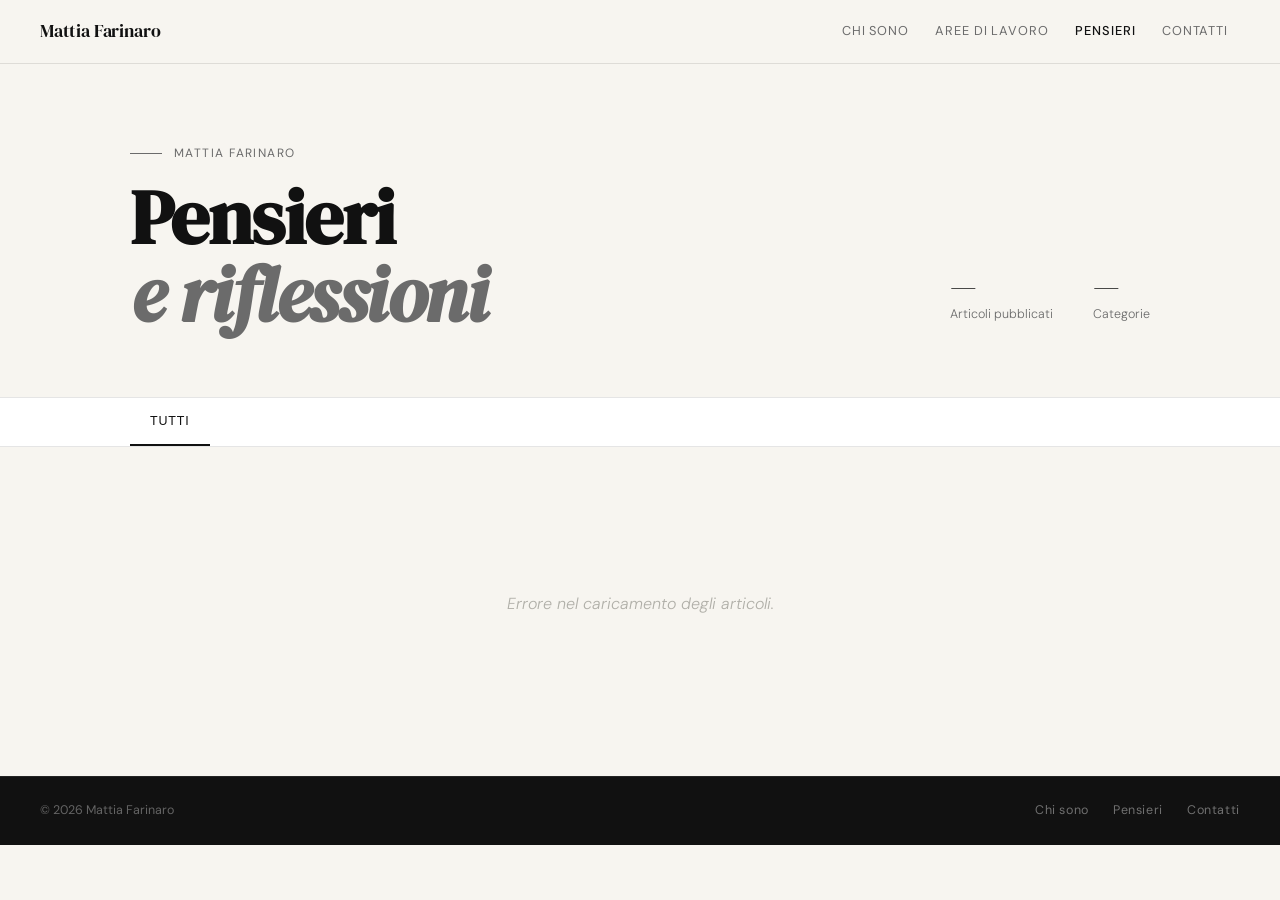
==== commit 7c8398f7: "Add files via upload" ====
--- a/pensieri.html
+++ b/pensieri.html
@@ -22,36 +22,10 @@
 <link rel="preconnect" href="https://fonts.googleapis.com">
 <link rel="preconnect" href="https://fonts.gstatic.com" crossorigin>
 <link href="https://fonts.googleapis.com/css2?family=DM+Serif+Display:ital@0;1&family=DM+Sans:ital,opsz,wght@0,9..40,300;0,9..40,400;0,9..40,500;1,9..40,300&display=swap" rel="stylesheet">
+<link rel="stylesheet" href="shared.css">
 <style>
-*,*::before,*::after{box-sizing:border-box;margin:0;padding:0}
-:root{--bg:#f7f5f0;--surface:#ffffff;--ink:#111111;--ink-muted:#6b6b6b;--ink-faint:#b0afa8;--border:rgba(0,0,0,.1);--serif:'DM Serif Display',Georgia,serif;--sans:'DM Sans',system-ui,sans-serif;--nav-h:64px;--r:2px;--t:.2s ease}
-html{scroll-behavior:smooth}
-body{font-family:var(--sans);background:var(--bg);color:var(--ink);min-height:100vh;font-size:16px;line-height:1.6;-webkit-font-smoothing:antialiased}
-.sr-only{position:absolute;width:1px;height:1px;padding:0;margin:-1px;overflow:hidden;clip:rect(0,0,0,0);white-space:nowrap;border-width:0}
-.skip-link{position:absolute;top:-100%;left:1rem;background:var(--ink);color:#fff;padding:.5rem 1rem;font-size:.875rem;font-weight:500;z-index:9999;text-decoration:none;border-radius:0 0 4px 4px;transition:top .2s}
-.skip-link:focus{top:0}
-:focus-visible{outline:2px solid var(--ink);outline-offset:3px;border-radius:2px}
-
-/* NAV */
-.site-header{position:fixed;top:0;left:0;right:0;z-index:160;height:var(--nav-h);display:flex;align-items:center;justify-content:space-between;padding:0 2.5rem;background:rgba(247,245,240,.92);backdrop-filter:blur(12px);-webkit-backdrop-filter:blur(12px);border-bottom:1px solid var(--border)}
-.nav-logo{font-family:var(--serif);font-size:1.1rem;color:var(--ink);text-decoration:none;letter-spacing:-.01em;transition:opacity var(--t)}
-.nav-logo:hover{opacity:.65}
-.nav-links{display:flex;gap:.25rem;list-style:none}
-.nav-links a{display:inline-block;font-size:.8rem;font-weight:400;letter-spacing:.07em;text-transform:uppercase;color:var(--ink-muted);text-decoration:none;padding:.4rem .75rem;border-radius:3px;transition:color var(--t),background var(--t)}
-.nav-links a:hover{color:var(--ink);background:rgba(0,0,0,.05)}
-.nav-links a[aria-current=page]{color:var(--ink);font-weight:500}
-.nav-hamburger{display:none;flex-direction:column;justify-content:center;align-items:center;gap:5px;width:44px;height:44px;background:none;border:none;cursor:pointer;padding:0;z-index:200;position:relative;flex-shrink:0;-webkit-tap-highlight-color:transparent}
-.nav-hamburger span{display:block;width:22px;height:1.5px;background:var(--ink);transition:transform .25s,opacity .25s;transform-origin:center}
-.nav-hamburger[aria-expanded=true] span:nth-child(1){transform:translateY(6.5px) rotate(45deg)}
-.nav-hamburger[aria-expanded=true] span:nth-child(2){opacity:0;transform:scaleX(0)}
-.nav-hamburger[aria-expanded=true] span:nth-child(3){transform:translateY(-6.5px) rotate(-45deg)}
-.nav-mobile{display:flex;flex-direction:column;align-items:center;justify-content:center;gap:2rem;position:fixed;inset:0;z-index:150;background:rgba(247,245,240,.98);backdrop-filter:blur(16px);opacity:0;visibility:hidden;transition:opacity .25s,visibility .25s;pointer-events:none}
-.nav-mobile.open{opacity:1;visibility:visible;pointer-events:auto}
-.nav-mobile a{font-family:var(--serif);font-size:2rem;color:var(--ink);text-decoration:none;transition:opacity var(--t)}
-.nav-mobile a:hover{opacity:.45}
-
-/* PAGE HEADER */
-.page-header{padding:calc(var(--nav-h) + 5rem) 2.5rem 4rem;max-width:1100px;margin:0 auto;display:flex;align-items:flex-end;justify-content:space-between;gap:2rem;flex-wrap:wrap}
+/* ── PAGE HEADER ── */
+.page-header{padding:calc(var(--nav-h) + 5rem) 2.5rem 4rem;max-width:var(--max-w);margin:0 auto;display:flex;align-items:flex-end;justify-content:space-between;gap:2rem;flex-wrap:wrap}
 .page-eyebrow{font-size:.75rem;font-weight:400;letter-spacing:.12em;text-transform:uppercase;color:var(--ink-muted);margin-bottom:1rem;display:flex;align-items:center;gap:.75rem}
 .page-eyebrow::before{content:'';display:inline-block;width:2rem;height:1px;background:var(--ink-muted)}
 .page-title{font-family:var(--serif);font-size:clamp(3rem,6vw,5rem);line-height:1;letter-spacing:-.02em;color:var(--ink)}
@@ -59,21 +33,19 @@
 .page-stats{display:flex;gap:2.5rem;padding-bottom:.5rem}
 .page-stat-num{font-family:var(--serif);font-size:2rem;line-height:1;color:var(--ink)}
 .page-stat-label{font-size:.78rem;font-weight:300;color:var(--ink-muted);margin-top:.2rem}
-
 /* FILTERS */
 .filters-wrap{background:var(--surface);border-top:1px solid var(--border);border-bottom:1px solid var(--border);position:sticky;top:var(--nav-h);z-index:10}
-.filters{max-width:1100px;margin:0 auto;padding:0 2.5rem;display:flex;overflow-x:auto;scrollbar-width:none}
+.filters{max-width:var(--max-w);margin:0 auto;padding:0 2.5rem;display:flex;overflow-x:auto;scrollbar-width:none}
 .filters::-webkit-scrollbar{display:none}
 .filter-btn{font-size:.78rem;font-weight:400;letter-spacing:.07em;text-transform:uppercase;color:var(--ink-muted);background:none;border:none;border-bottom:2px solid transparent;padding:1rem 1.25rem;cursor:pointer;white-space:nowrap;transition:color var(--t),border-color var(--t)}
 .filter-btn:hover{color:var(--ink)}
-.filter-btn.active,.filter-btn[aria-pressed=true]{color:var(--ink);border-bottom-color:var(--ink)}
-
+.filter-btn.active{color:var(--ink);border-bottom-color:var(--ink)}
 /* FEATURED */
-.featured-wrap{max-width:1100px;margin:0 auto;padding:3rem 2.5rem 0}
+.featured-wrap{max-width:var(--max-w);margin:0 auto;padding:3rem 2.5rem 0}
 .featured-card{display:grid;grid-template-columns:1fr 1fr;background:var(--ink);color:#fff;cursor:pointer;overflow:hidden;transition:opacity var(--t)}
 .featured-card:hover{opacity:.92}
 .featured-img-wrap{overflow:hidden;aspect-ratio:4/3}
-.featured-img{width:100%;height:100%;object-fit:cover;display:block;filter:grayscale(75%);transition:filter .4s}
+.featured-img{width:100%;height:100%;object-fit:cover;display:block}
 .featured-card:hover .featured-img{filter:grayscale(0%)}
 .featured-img-placeholder{width:100%;height:100%;min-height:300px;background:#1a1a1a}
 .featured-content{padding:3rem;display:flex;flex-direction:column;justify-content:space-between}
@@ -87,17 +59,16 @@
 .featured-read{font-size:.75rem;color:rgba(255,255,255,.35)}
 .featured-cta{font-size:.78rem;letter-spacing:.06em;text-transform:uppercase;color:rgba(255,255,255,.7);display:flex;align-items:center;gap:.5rem;transition:gap var(--t)}
 .featured-card:hover .featured-cta{gap:.75rem}
-
 /* ARTICLES GRID */
-.articles-wrap{max-width:1100px;margin:0 auto;padding:2rem 2.5rem 6rem}
+.articles-wrap{max-width:var(--max-w);margin:0 auto;padding:2rem 2.5rem 6rem}
 .articles-grid{display:grid;grid-template-columns:repeat(3,1fr);gap:2rem}
 .article-card{background:var(--surface);border:1px solid var(--border);overflow:hidden;cursor:pointer;transition:transform var(--t),box-shadow var(--t)}
 .article-card:hover{transform:translateY(-3px);box-shadow:0 8px 32px rgba(0,0,0,.08)}
-.article-card-img{width:100%;aspect-ratio:16/9;object-fit:cover;display:block;filter:grayscale(75%);transition:filter .4s}
+.article-card-img{width:100%;aspect-ratio:16/9;object-fit:cover;display:block}
 .article-card:hover .article-card-img{filter:grayscale(0%)}
 .article-card-content{padding:1.5rem}
-.article-card-meta{font-size:.7rem;letter-spacing:.1em;text-transform:uppercase;color:var(--ink-faint);margin-bottom:.6rem;display:flex;justify-content:space-between;align-items:center}
-.article-card-cat{background:var(--bg);padding:.2rem .5rem;font-size:.65rem;letter-spacing:.08em;color:var(--ink-muted);border-radius:2px}
+.article-card-meta{font-size:.7rem;letter-spacing:.1em;text-transform:uppercase;color:var(--ink-faint);margin-bottom:.6rem;display:flex;justify-content:space-between;align-items:center;gap:.5rem}
+.article-card-cat{background:var(--bg);padding:.2rem .5rem;font-size:.65rem;letter-spacing:.08em;color:var(--ink-muted);border-radius:2px;white-space:nowrap}
 .article-card-title{font-family:var(--serif);font-size:1.1rem;line-height:1.3;color:var(--ink);margin-bottom:.6rem}
 .article-card-excerpt{font-size:.82rem;font-weight:300;color:var(--ink-muted);line-height:1.65;display:-webkit-box;-webkit-line-clamp:3;-webkit-box-orient:vertical;overflow:hidden}
 .article-card-footer{padding:.75rem 1.5rem;border-top:1px solid var(--border);display:flex;justify-content:space-between;align-items:center}
@@ -106,56 +77,21 @@
 .article-card:hover .article-card-arrow{transform:translateX(3px)}
 .articles-empty{grid-column:1/-1;padding:4rem 0;text-align:center}
 .articles-empty p{font-size:1rem;font-weight:300;color:var(--ink-faint);font-style:italic}
-
-/* MODAL */
-.modal-overlay{display:none;position:fixed;inset:0;z-index:200;background:rgba(0,0,0,.65);align-items:flex-start;justify-content:center;padding:2rem;overflow-y:auto}
-.modal-overlay.open{display:flex}
-.modal-box{background:var(--surface);max-width:720px;width:100%;margin:auto;position:relative;overflow:hidden;border-radius:2px}
-.modal-close{position:absolute;top:1rem;right:1rem;font-size:1.2rem;background:rgba(0,0,0,.5);border:none;cursor:pointer;color:#fff;width:36px;height:36px;display:flex;align-items:center;justify-content:center;z-index:10;border-radius:50%;transition:background var(--t)}
-.modal-close:hover{background:rgba(0,0,0,.8)}
-.modal-hero-img{width:100%;aspect-ratio:16/9;object-fit:cover;display:block;filter:grayscale(60%)}
-.modal-inner{padding:2.5rem 3rem 3rem}
-.modal-meta{font-size:.72rem;letter-spacing:.1em;text-transform:uppercase;color:var(--ink-faint);margin-bottom:1rem;display:flex;gap:1rem;align-items:center;flex-wrap:wrap}
-.modal-meta-cat{background:var(--bg);padding:.2rem .6rem;color:var(--ink-muted);border-radius:2px}
-.modal-title{font-family:var(--serif);font-size:clamp(1.5rem,3vw,2.2rem);line-height:1.15;color:var(--ink);margin-bottom:1.75rem}
-.modal-divider{border:none;border-top:1px solid var(--border);margin:0 0 1.75rem}
-.modal-body{font-size:1rem;font-weight:300;color:var(--ink-muted);line-height:1.85;text-align:justify;hyphens:auto}
-.modal-body p+p{margin-top:1.1rem}
-.modal-body strong{font-weight:500;color:var(--ink)}
-.modal-body em{font-style:italic}
-.modal-body ul{margin:.75rem 0 .75rem 1.25rem}
-.modal-body a{color:var(--ink);border-bottom:1px solid var(--border);text-decoration:none;transition:border-color var(--t)}
-.modal-body a:hover{border-color:var(--ink)}
-.modal-body h2+p,.modal-body h3+p,.modal-body h4+p{margin-top:.5rem}
-
-/* FOOTER */
-.site-footer{background:var(--ink);border-top:1px solid rgba(255,255,255,.07);padding:1.5rem 2.5rem;display:flex;justify-content:space-between;align-items:center}
-.site-footer p{font-size:.78rem;color:rgba(255,255,255,.3)}
-.site-footer a{color:rgba(255,255,255,.4);text-decoration:none}
-.site-footer a:hover{color:rgba(255,255,255,.7)}
-
 /* LOADING */
-.loading{grid-column:1/-1;text-align:center;padding:6rem 2rem;font-size:.9rem;font-weight:300;color:var(--ink-faint);letter-spacing:.06em;text-transform:uppercase}
-
+.loading{grid-column:1/-1;text-align:center;padding:5rem 2rem;font-size:.85rem;font-weight:300;color:var(--ink-faint);letter-spacing:.06em;text-transform:uppercase}
+/* MODAL extra (meta con cat separata) */
+.modal-meta-row{font-size:.72rem;letter-spacing:.1em;text-transform:uppercase;color:var(--ink-faint);margin-bottom:1rem;display:flex;gap:1rem;align-items:center;flex-wrap:wrap}
 /* ANIMATIONS */
-@keyframes fadeUp{from{opacity:0;transform:translateY(12px)}to{opacity:1;transform:translateY(0)}}
-.featured-card,.article-card{animation:fadeUp .5s ease both}
-
+.featured-card{animation:fadeUp .5s ease both}
+.article-card{animation:fadeUp .45s ease both}
 /* RESPONSIVE */
 @media(max-width:900px){
-  .site-header{padding:0 1.5rem}
-  .nav-links{display:none}
-  .nav-hamburger{display:flex}
   .articles-grid{grid-template-columns:repeat(2,1fr)}
   .featured-card{grid-template-columns:1fr}
   .featured-img-wrap{aspect-ratio:16/9}
   .featured-content{padding:2rem}
   .featured-wrap,.articles-wrap,.filters{padding-left:1.5rem;padding-right:1.5rem}
   .page-header{padding:calc(var(--nav-h) + 3rem) 1.5rem 2.5rem}
-  .modal-inner{padding:2rem 1.5rem}
-  .modal-overlay{padding:0;align-items:flex-end}
-  .modal-box{border-radius:0}
-  .site-footer{flex-direction:column;gap:.5rem;text-align:center}
 }
 @media(max-width:600px){
   .articles-grid{grid-template-columns:1fr}
@@ -196,7 +132,7 @@
     <p class="page-eyebrow" aria-hidden="true">Mattia Farinaro</p>
     <h1 class="page-title">Pensieri<br><em>e riflessioni</em></h1>
   </div>
-  <div class="page-stats" aria-label="Statistiche blog">
+  <div class="page-stats">
     <div><p class="page-stat-num" id="stat-count" aria-live="polite">—</p><p class="page-stat-label">Articoli pubblicati</p></div>
     <div><p class="page-stat-num" id="stat-cats" aria-live="polite">—</p><p class="page-stat-label">Categorie</p></div>
   </div>
@@ -216,12 +152,13 @@
   </div>
 </div>
 
+<!-- MODAL -->
 <div class="modal-overlay" id="modal-overlay" role="dialog" aria-modal="true" aria-labelledby="modal-title" onclick="closeModal(event)">
   <article class="modal-box">
     <button class="modal-close" onclick="closeModal(null,true)" aria-label="Chiudi articolo">×</button>
     <img id="modal-hero-img" class="modal-hero-img" src="" alt="" style="display:none" loading="lazy">
     <div class="modal-inner">
-      <div class="modal-meta">
+      <div class="modal-meta-row">
         <time id="modal-date"></time>
         <span id="modal-cat" class="modal-meta-cat"></span>
         <span id="modal-read"></span>
@@ -229,82 +166,26 @@
       <h2 class="modal-title" id="modal-title"></h2>
       <hr class="modal-divider" aria-hidden="true">
       <div class="modal-body" id="modal-body"></div>
+      <div id="modal-share"></div>
     </div>
   </article>
 </div>
 
 </main>
 
+<!-- FOOTER IDENTICO A INDEX -->
 <footer class="site-footer" role="contentinfo">
   <p>© <span id="footer-year"></span> Mattia Farinaro</p>
-  <nav aria-label="Link footer"><a href="index.html">Homepage</a> · <a href="index.html#contatti">Contatti</a></nav>
+  <nav class="site-footer-nav" aria-label="Link rapidi">
+    <a href="index.html#about">Chi sono</a>
+    <a href="pensieri.html">Pensieri</a>
+    <a href="index.html#contatti">Contatti</a>
+  </nav>
 </footer>
 
+<script src="shared.js"></script>
 <script>
-const SHEET_ID='2PACX-1vS9e2zmWZkr0CJ4PZR65tYOUOkJK7uYPpmHtfRl9LW69muNpulG27o0Ui8nS0jdOjorRNVypcGW3Iv5';
-const GID_BLOG='1088622999';
-const CSV_URL=`https://docs.google.com/spreadsheets/d/e/${SHEET_ID}/pub?gid=${GID_BLOG}&single=true&output=csv`;
-
-function parseCSV(text){
-  const raw=text.replace(/\r\n/g,'\n').replace(/\r/g,'\n');
-  const cells=[];let cur='',inQ=false,i=0;
-  while(i<raw.length){const c=raw[i];if(c==='"'){if(inQ&&raw[i+1]==='"'){cur+='"';i+=2;continue;}inQ=!inQ;i++;continue;}if(c===','&&!inQ){cells.push(cur);cur='';i++;continue;}if(c==='\n'&&!inQ){cells.push(cur);cells.push('\n');cur='';i++;continue;}cur+=c;i++;}
-  cells.push(cur);
-  const allRows=[[]];cells.forEach(c=>{if(c==='\n')allRows.push([]);else allRows[allRows.length-1].push(c);});
-  const headers=allRows[0].map(h=>h.trim()),rows=[];
-  for(let r=1;r<allRows.length;r++){const v=allRows[r];if(!v.length||v.every(x=>!x.trim()))continue;const o={};headers.forEach((h,i)=>{o[h]=(v[i]||'').trim();});rows.push(o);}
-  return rows;
-}
-
-function renderMarkdown(text){
-  if(!text)return'';
-  const lines=text.split('\n');let html='',inList=false;
-  for(let i=0;i<lines.length;i++){
-    let line=lines[i];const trimmed=line.trimStart();
-    line=line.replace(/&/g,'&amp;').replace(/</g,'&lt;').replace(/>/g,'&gt;');
-    line=line.replace(/\*\*\*(.*?)\*\*\*/g,'<strong><em>$1</em></strong>');
-    line=line.replace(/\*\*(.*?)\*\*/g,'<strong>$1</strong>');
-    line=line.replace(/(?<!\*)\*(?!\*)(.*?)(?<!\*)\*(?!\*)/g,'<em>$1</em>');
-    line=line.replace(/\[([^\]]+)\]\(([^)]+)\)/g,'<a href="$2" target="_blank" rel="noopener">$1</a>');
-    line=line.replace(/`([^`]+)`/g,'<code style="font-family:monospace;font-size:.9em;background:rgba(0,0,0,.06);padding:.1em .3em;border-radius:3px">$1</code>');
-    if(/^---+$/.test(trimmed)){if(inList){html+='</ul>';inList=false;}html+='<hr style="border:none;border-top:1px solid var(--border);margin:1.5rem 0">';continue;}
-    if(/^# /.test(trimmed)){if(inList){html+='</ul>';inList=false;}html+=`<h2 style="font-family:var(--serif);font-size:1.5rem;line-height:1.2;color:var(--ink);margin:1.5rem 0 .75rem">${line.replace(/^#+ /,'')}</h2>`;continue;}
-    if(/^## /.test(trimmed)){if(inList){html+='</ul>';inList=false;}html+=`<h3 style="font-family:var(--serif);font-size:1.2rem;line-height:1.2;color:var(--ink);margin:1.5rem 0 .5rem">${line.replace(/^##+ /,'')}</h3>`;continue;}
-    if(/^### /.test(trimmed)){if(inList){html+='</ul>';inList=false;}html+=`<h4 style="font-size:1rem;font-weight:500;color:var(--ink);margin:1.25rem 0 .4rem">${line.replace(/^###+ /,'')}</h4>`;continue;}
-    if(/^[*-] /.test(trimmed)){if(!inList){html+='<ul style="margin:.75rem 0 .75rem 1.25rem;display:flex;flex-direction:column;gap:.3rem">';inList=true;}html+=`<li style="font-size:1rem;font-weight:300;color:var(--ink-muted);line-height:1.75">${line.replace(/^[*-] /,'')}</li>`;continue;}
-    if(/^> /.test(trimmed)){if(inList){html+='</ul>';inList=false;}html+=`<blockquote style="border-left:3px solid var(--border);padding:.5rem 1rem;margin:.75rem 0;font-style:italic;color:var(--ink-muted)">${line.replace(/^> /,'')}</blockquote>`;continue;}
-    if(trimmed===''){if(inList){html+='</ul>';inList=false;}continue;}
-    if(inList){html+='</ul>';inList=false;}
-    html+=`<p>${line}</p>`;
-  }
-  if(inList)html+='</ul>';
-  return html;
-}
-
-function stripMarkdown(text){
-  if(!text)return'';
-  return text.replace(/#{1,6} /g,'').replace(/\*\*\*(.*?)\*\*\*/g,'$1').replace(/\*\*(.*?)\*\*/g,'$1').replace(/\*(.*?)\*/g,'$1').replace(/`([^`]+)`/g,'$1').replace(/\[([^\]]+)\]\([^)]+\)/g,'$1').replace(/^[*>-] /gm,'').replace(/^---+$/gm,'').replace(/\n+/g,' ').trim();
-}
-
-function readTime(text){
-  if(!text||!text.trim())return null;
-  const w=text.replace(/<[^>]+>/g,'').split(/\s+/).filter(Boolean).length;
-  return `${Math.max(1,Math.round(w/200))} min`;
-}
-
-function formatDate(raw){
-  if(!raw)return'';
-  const months={gennaio:'Gen',febbraio:'Feb',marzo:'Mar',aprile:'Apr',maggio:'Mag',giugno:'Giu',luglio:'Lug',agosto:'Ago',settembre:'Set',ottobre:'Ott',novembre:'Nov',dicembre:'Dic'};
-  const d=raw.toLowerCase();
-  for(const[it,abbr]of Object.entries(months)){
-    if(d.includes(it)){const nm=d.match(/\b(\d{1,2})\b/),ym=d.match(/\b(\d{4})\b/);const yr=ym?ym[1]:'';const dy=nm&&nm[1]!==yr?nm[1]:'';return dy?`${dy} ${abbr} ${yr}`.trim():`${abbr} ${yr}`.trim();}
-  }
-  return raw;
-}
-
-function getFoto(r){const k=Object.keys(r).find(k=>k.toLowerCase().includes('foto'))||'foto';return r[k]||'';}
-
-let allArticles=[],filtered=[];
+let allArticles=[], filtered=[];
 
 function buildFilters(articles){
   const cats=[...new Set(articles.map(a=>a.categoria).filter(Boolean))];
@@ -322,11 +203,10 @@
 
 function filterBy(cat){
   document.querySelectorAll('.filter-btn').forEach(b=>{
-    const active=b.dataset.cat===cat;
-    b.classList.toggle('active',active);
-    b.setAttribute('aria-pressed',active);
+    const active=b.dataset.cat===cat;b.classList.toggle('active',active);b.setAttribute('aria-pressed',active);
   });
   filtered=cat==='tutti'?allArticles:allArticles.filter(a=>a.categoria===cat);
+  setModalData(filtered);
   renderPage();
 }
 
@@ -343,11 +223,13 @@
 
 function renderFeatured(r){
   const idx=filtered.indexOf(r);
-  const foto=getFoto(r);const rt=readTime(r.testo_completo);
+  const foto=getFoto(r),rt=readTime(r.testo_completo);
   const hasFull=r.testo_completo&&r.testo_completo.trim().length>0;
-  const imgEl=foto?`<div class="featured-img-wrap"><img class="featured-img" src="${foto}" alt="Immagine: ${r.titolo||''}" loading="lazy" onerror="this.parentElement.style.display='none'"></div>`:`<div class="featured-img-wrap"><div class="featured-img-placeholder" aria-hidden="true"></div></div>`;
+  const imgEl=foto
+    ?`<div class="featured-img-wrap"><img class="featured-img" src="${foto}" alt="Immagine: ${r.titolo||''}" loading="lazy" onerror="this.parentElement.style.display='none'"></div>`
+    :`<div class="featured-img-wrap"><div class="featured-img-placeholder" aria-hidden="true"></div></div>`;
   document.getElementById('featured-wrap').innerHTML=`
-    <article class="featured-card"${hasFull?` onclick="onArticleClick(${idx})" role="button" tabindex="0" aria-label="Leggi: ${(r.titolo||'').replace(/"/g,'')}" onkeydown="if(event.key==='Enter')onArticleClick(${idx})"`:''}> 
+    <article class="featured-card"${hasFull?` onclick="openModal(${idx})" role="button" tabindex="0" aria-label="Leggi: ${(r.titolo||'').replace(/"/g,'')}" onkeydown="if(event.key==='Enter')openModal(${idx})"`:''}>
       ${imgEl}
       <div class="featured-content">
         <div>
@@ -371,9 +253,9 @@
   if(!articles.length){grid.innerHTML='';return;}
   grid.innerHTML=articles.map((r,i)=>{
     const idx=filtered.indexOf(r);
-    const foto=getFoto(r);const rt=readTime(r.testo_completo);
+    const foto=getFoto(r),rt=readTime(r.testo_completo);
     const hasFull=r.testo_completo&&r.testo_completo.trim().length>0;
-    return `<article class="article-card"${hasFull?` onclick="onArticleClick(${idx})" role="button" tabindex="0" aria-label="Leggi: ${(r.titolo||'').replace(/"/g,'')}" onkeydown="if(event.key==='Enter')onArticleClick(${idx})"`:''} style="animation-delay:${i*.06}s">
+    return `<article class="article-card"${hasFull?` onclick="openModal(${idx})" role="button" tabindex="0" aria-label="Leggi: ${(r.titolo||'').replace(/"/g,'')}" onkeydown="if(event.key==='Enter')openModal(${idx})"`:''} style="animation-delay:${i*.06}s">
       ${foto?`<img class="article-card-img" src="${foto}" alt="Immagine: ${r.titolo||''}" loading="lazy" onerror="this.style.display='none'">`:'' }
       <div class="article-card-content">
         <div class="article-card-meta">
@@ -391,57 +273,19 @@
   }).join('');
 }
 
-let lastFocused=null;
-function onArticleClick(i){
-  const r=filtered[i];
-  const foto=getFoto(r);const rt=readTime(r.testo_completo);
-  const img=document.getElementById('modal-hero-img');
-  if(foto){img.src=foto;img.alt=`Immagine: ${r.titolo||''}`;img.style.display='block';img.onerror=()=>img.style.display='none';}
-  else img.style.display='none';
-  document.getElementById('modal-date').textContent=formatDate(r.data);
-  const catEl=document.getElementById('modal-cat');catEl.textContent=r.categoria||'';catEl.style.display=r.categoria?'inline':'none';
-  document.getElementById('modal-read').textContent=rt?rt+' di lettura':'';
-  document.getElementById('modal-title').textContent=r.titolo||'';
-  document.getElementById('modal-body').innerHTML=renderMarkdown(r.testo_completo||'');
-  lastFocused=document.activeElement;
-  const ov=document.getElementById('modal-overlay');
-  ov.classList.add('open');
-  document.body.style.overflow='hidden';
-  setTimeout(()=>ov.querySelector('.modal-close')?.focus(),50);
-}
-function closeModal(e,force){
-  if(force||(e&&e.target===document.getElementById('modal-overlay'))){
-    document.getElementById('modal-overlay').classList.remove('open');
-    document.body.style.overflow='';
-    lastFocused?.focus();
-  }
-}
-
-function toggleMenu(){
-  const btn=document.getElementById('hamburger'),menu=document.getElementById('nav-mobile');
-  if(!btn||!menu)return;
-  const open=menu.classList.toggle('open');
-  btn.setAttribute('aria-expanded',open);
-  document.body.style.overflow=open?'hidden':'';
-}
-function closeMenu(){
-  const btn=document.getElementById('hamburger'),menu=document.getElementById('nav-mobile');
-  if(!btn||!menu)return;
-  menu.classList.remove('open');btn.setAttribute('aria-expanded','false');document.body.style.overflow='';
-}
-document.addEventListener('keydown',e=>{if(e.key==='Escape'){closeMenu();closeModal(null,true);}});
-
-document.getElementById('footer-year').textContent=new Date().getFullYear();
-
 async function init(){
   try{
-    const res=await fetch(CSV_URL);
+    const res=await fetch(BASE_CSV+GID.blog);
     const rows=parseCSV(await res.text());
     const pk=Object.keys(rows[0]||{}).find(k=>k.toLowerCase().includes('pubblicato'))||'pubblicato';
     allArticles=rows.filter(r=>(r[pk]||'').trim().toUpperCase()==='SI');
     filtered=allArticles;
+    setModalData(filtered);
     buildFilters(allArticles);
     renderPage();
+    // Auto-open article from URL
+    const slug=new URLSearchParams(window.location.search).get('a');
+    if(slug){const idx=filtered.findIndex(r=>slugify(r.titolo)===slug);if(idx!==-1)openModal(idx,true);}
   }catch(e){
     document.getElementById('articles-grid').innerHTML='<div class="articles-empty"><p>Errore nel caricamento degli articoli.</p></div>';
     console.error(e);
--- a/shared.css
+++ b/shared.css
@@ -0,0 +1,108 @@
+/* shared.css — stili condivisi tra index.html e pensieri.html */
+
+/* ── RESET & TOKENS ── */
+*,*::before,*::after{box-sizing:border-box;margin:0;padding:0}
+:root{
+  --bg:#f7f5f0;--surface:#fff;--ink:#111;--ink-muted:#6b6b6b;--ink-faint:#b0afa8;
+  --border:rgba(0,0,0,.1);--border-strong:rgba(0,0,0,.2);
+  --serif:'DM Serif Display',Georgia,serif;
+  --sans:'DM Sans',system-ui,sans-serif;
+  --nav-h:64px;--r:2px;--t:.2s ease;
+  --max-w:1100px;
+}
+html{scroll-behavior:smooth}
+body{font-family:var(--sans);background:var(--bg);color:var(--ink);min-height:100vh;font-size:16px;line-height:1.6;-webkit-font-smoothing:antialiased;text-rendering:optimizeLegibility}
+
+/* ACCESSIBILITY */
+.sr-only{position:absolute;width:1px;height:1px;padding:0;margin:-1px;overflow:hidden;clip:rect(0,0,0,0);white-space:nowrap;border-width:0}
+.skip-link{position:absolute;top:-100%;left:1rem;background:var(--ink);color:#fff;padding:.5rem 1rem;font-size:.875rem;font-weight:500;z-index:9999;text-decoration:none;border-radius:0 0 4px 4px;transition:top .2s}
+.skip-link:focus{top:0}
+:focus-visible{outline:2px solid var(--ink);outline-offset:3px;border-radius:2px}
+
+/* ── HEADER / NAV ── */
+.site-header{position:fixed;top:0;left:0;right:0;z-index:160;height:var(--nav-h);display:flex;align-items:center;justify-content:space-between;padding:0 2.5rem;background:rgba(247,245,240,.93);backdrop-filter:blur(12px);-webkit-backdrop-filter:blur(12px);border-bottom:1px solid var(--border)}
+.nav-logo{font-family:var(--serif);font-size:1.1rem;color:var(--ink);text-decoration:none;letter-spacing:-.01em;transition:opacity var(--t)}
+.nav-logo:hover{opacity:.65}
+.nav-links{display:flex;gap:.15rem;list-style:none}
+.nav-links a{display:inline-block;font-size:.8rem;font-weight:400;letter-spacing:.07em;text-transform:uppercase;color:var(--ink-muted);text-decoration:none;padding:.4rem .75rem;border-radius:3px;transition:color var(--t),background var(--t)}
+.nav-links a:hover{color:var(--ink);background:rgba(0,0,0,.05)}
+.nav-links a[aria-current=page]{color:var(--ink);font-weight:500}
+
+/* HAMBURGER */
+.nav-hamburger{display:none;flex-direction:column;justify-content:center;align-items:center;gap:5px;width:44px;height:44px;background:none;border:none;cursor:pointer;padding:0;z-index:200;position:relative;flex-shrink:0;-webkit-tap-highlight-color:transparent}
+.nav-hamburger span{display:block;width:22px;height:1.5px;background:var(--ink);transition:transform .25s,opacity .25s;transform-origin:center}
+.nav-hamburger[aria-expanded=true] span:nth-child(1){transform:translateY(6.5px) rotate(45deg)}
+.nav-hamburger[aria-expanded=true] span:nth-child(2){opacity:0;transform:scaleX(0)}
+.nav-hamburger[aria-expanded=true] span:nth-child(3){transform:translateY(-6.5px) rotate(-45deg)}
+
+/* MOBILE NAV OVERLAY */
+.nav-mobile{display:flex;flex-direction:column;align-items:center;justify-content:center;gap:2rem;position:fixed;inset:0;z-index:150;background:rgba(247,245,240,.98);backdrop-filter:blur(16px);opacity:0;visibility:hidden;transition:opacity .25s,visibility .25s;pointer-events:none}
+.nav-mobile.open{opacity:1;visibility:visible;pointer-events:auto}
+.nav-mobile a{font-family:var(--serif);font-size:2rem;color:var(--ink);text-decoration:none;transition:opacity var(--t)}
+.nav-mobile a:hover{opacity:.45}
+
+/* ── BUTTONS ── */
+.btn-primary{display:inline-flex;align-items:center;gap:.6rem;font-size:.85rem;font-weight:500;letter-spacing:.06em;text-transform:uppercase;color:#fff;background:var(--ink);text-decoration:none;padding:.75rem 1.5rem;border-radius:var(--r);transition:background var(--t),transform var(--t);border:none;cursor:pointer}
+.btn-primary:hover{background:#333;transform:translateY(-1px)}
+.btn-primary:active{transform:translateY(0)}
+.btn-ghost{display:inline-flex;align-items:center;gap:.6rem;font-size:.85rem;font-weight:400;letter-spacing:.06em;text-transform:uppercase;color:var(--ink);text-decoration:none;padding:.75rem 1.5rem;border-radius:var(--r);border:1.5px solid var(--ink);transition:background var(--t),color var(--t),transform var(--t)}
+.btn-ghost:hover{background:var(--ink);color:#fff;transform:translateY(-1px)}
+.btn-ghost:active{transform:translateY(0)}
+
+/* ── MODAL ── */
+.modal-overlay{display:none;position:fixed;inset:0;z-index:200;background:rgba(0,0,0,.65);align-items:flex-start;justify-content:center;padding:2rem;overflow-y:auto}
+.modal-overlay.open{display:flex}
+.modal-box{background:var(--surface);max-width:720px;width:100%;margin:auto;position:relative;overflow:hidden;border-radius:2px;box-shadow:0 24px 80px rgba(0,0,0,.25)}
+.modal-close{position:absolute;top:1rem;right:1rem;font-size:1.3rem;background:rgba(0,0,0,.55);border:none;cursor:pointer;color:#fff;width:36px;height:36px;display:flex;align-items:center;justify-content:center;z-index:10;border-radius:50%;transition:background var(--t)}
+.modal-close:hover{background:rgba(0,0,0,.85)}
+.modal-hero-img,.modal-img{width:100%;aspect-ratio:16/9;object-fit:cover;display:block;filter:grayscale(55%)}
+.modal-inner{padding:2.5rem 3rem 3rem}
+.modal-meta-row{font-size:.72rem;letter-spacing:.1em;text-transform:uppercase;color:var(--ink-faint);margin-bottom:1rem;display:flex;gap:1rem;align-items:center;flex-wrap:wrap}
+.modal-meta-cat{background:var(--bg);padding:.2rem .6rem;color:var(--ink-muted);border-radius:2px;border:1px solid var(--border)}
+.modal-title{font-family:var(--serif);font-size:clamp(1.5rem,3vw,2.2rem);line-height:1.15;color:var(--ink);margin-bottom:1.75rem}
+.modal-divider{border:none;border-top:1px solid var(--border);margin:0 0 1.75rem}
+.modal-body{font-size:1rem;font-weight:300;color:var(--ink-muted);line-height:1.85;text-align:justify;hyphens:auto}
+.modal-body p+p{margin-top:1rem}
+.modal-body h2{font-family:var(--serif);font-size:1.4rem;line-height:1.2;color:var(--ink);margin:1.5rem 0 .75rem}
+.modal-body h3{font-family:var(--serif);font-size:1.15rem;color:var(--ink);margin:1.25rem 0 .5rem}
+.modal-body h4{font-size:1rem;font-weight:500;color:var(--ink);margin:1.1rem 0 .4rem}
+.modal-body strong{font-weight:500;color:var(--ink)}
+.modal-body em{font-style:italic}
+.modal-body ul{margin:.75rem 0 .75rem 1.5rem;display:flex;flex-direction:column;gap:.3rem}
+.modal-body li{line-height:1.7}
+.modal-body blockquote{border-left:3px solid var(--border-strong);padding:.5rem 1rem;margin:.75rem 0;font-style:italic;color:var(--ink-muted)}
+.modal-body hr{border:none;border-top:1px solid var(--border);margin:1.5rem 0}
+.modal-body code{font-family:monospace;font-size:.9em;background:rgba(0,0,0,.06);padding:.1em .35em;border-radius:3px}
+.modal-body a{color:var(--ink);border-bottom:1px solid var(--border);text-decoration:none;transition:border-color var(--t)}
+.modal-body a:hover{border-color:var(--ink)}
+
+/* SHARE BAR */
+.share-bar{display:flex;align-items:center;gap:.6rem;flex-wrap:wrap;padding:1.25rem 0 0;border-top:1px solid var(--border);margin-top:2rem}
+.share-label{font-size:.72rem;letter-spacing:.1em;text-transform:uppercase;color:var(--ink-faint);margin-right:.25rem}
+.share-btn{display:inline-flex;align-items:center;gap:.4rem;font-family:var(--sans);font-size:.78rem;font-weight:400;letter-spacing:.04em;color:var(--ink-muted);background:none;border:1px solid var(--border);border-radius:var(--r);padding:.4rem .85rem;cursor:pointer;text-decoration:none;transition:color var(--t),border-color var(--t),background var(--t)}
+.share-btn:hover{color:var(--ink);border-color:var(--border-strong);background:rgba(0,0,0,.03)}
+.share-btn svg{flex-shrink:0}
+
+/* ── FOOTER ── */
+.site-footer{background:var(--ink);border-top:1px solid rgba(255,255,255,.08);padding:1.5rem 2.5rem;display:flex;justify-content:space-between;align-items:center;gap:1rem;flex-wrap:wrap}
+.site-footer p{font-size:.78rem;color:rgba(255,255,255,.35)}
+.site-footer-nav{display:flex;gap:1.5rem}
+.site-footer-nav a{font-size:.78rem;color:rgba(255,255,255,.4);text-decoration:none;letter-spacing:.05em;transition:color var(--t)}
+.site-footer-nav a:hover{color:rgba(255,255,255,.8)}
+
+/* ── BLOG CARDS (usate in entrambe le pagine) ── */
+.blog-card-img,.article-card-img,.featured-img{filter:grayscale(75%);transition:filter .4s ease}
+
+/* ── ANIMATIONS ── */
+@keyframes fadeUp{from{opacity:0;transform:translateY(14px)}to{opacity:1;transform:translateY(0)}}
+
+/* ── RESPONSIVE ── */
+@media(max-width:900px){
+  .site-header{padding:0 1.5rem}
+  .nav-links{display:none}
+  .nav-hamburger{display:flex}
+  .modal-inner{padding:2rem 1.5rem}
+  .modal-overlay{padding:0;align-items:flex-end}
+  .modal-box{border-radius:0;max-width:100%}
+  .site-footer{flex-direction:column;text-align:center}
+}
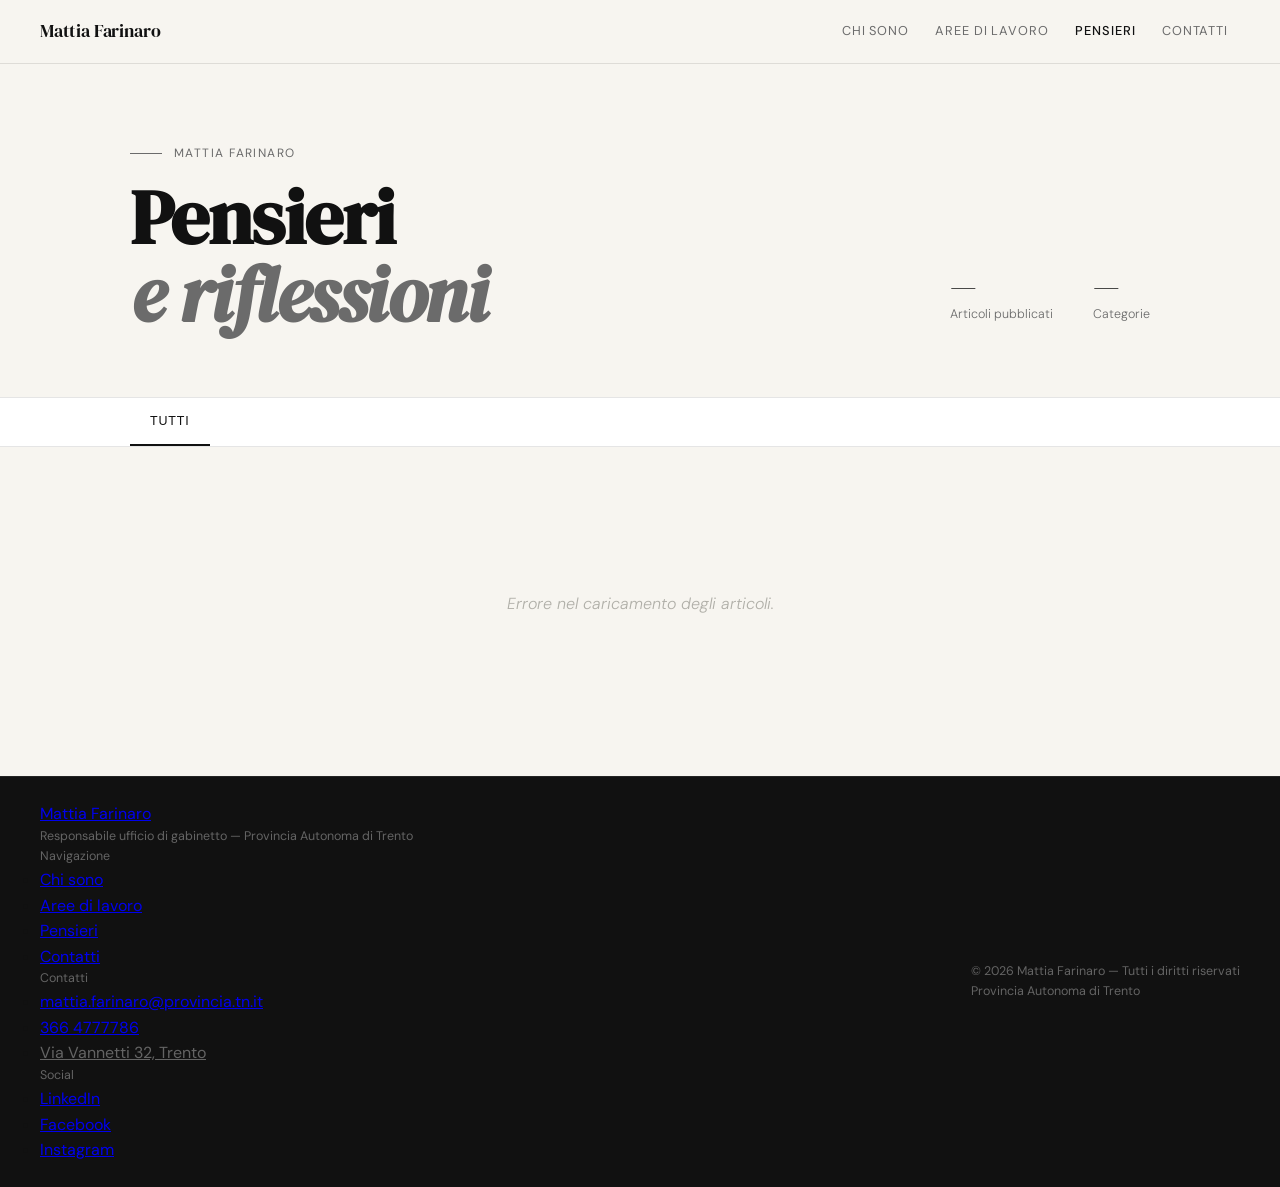
==== commit fb7c56f6: "Update pensieri.html" ====
--- a/pensieri.html
+++ b/pensieri.html
@@ -175,12 +175,43 @@
 
 <!-- FOOTER IDENTICO A INDEX -->
 <footer class="site-footer" role="contentinfo">
-  <p>© <span id="footer-year"></span> Mattia Farinaro</p>
-  <nav class="site-footer-nav" aria-label="Link rapidi">
-    <a href="index.html#about">Chi sono</a>
-    <a href="pensieri.html">Pensieri</a>
-    <a href="index.html#contatti">Contatti</a>
-  </nav>
+  <div class="site-footer-inner">
+    <div class="site-footer-brand">
+      <a class="site-footer-logo" href="index.html">Mattia Farinaro</a>
+      <p class="site-footer-tagline">Responsabile ufficio di gabinetto — Provincia Autonoma di Trento</p>
+    </div>
+    <nav class="site-footer-cols" aria-label="Navigazione footer">
+      <div class="site-footer-col">
+        <p class="site-footer-col-title">Navigazione</p>
+        <ul>
+          <li><a href="index.html#about">Chi sono</a></li>
+          <li><a href="index.html#ruolo">Aree di lavoro</a></li>
+          <li><a href="pensieri.html">Pensieri</a></li>
+          <li><a href="index.html#contatti">Contatti</a></li>
+        </ul>
+      </div>
+      <div class="site-footer-col">
+        <p class="site-footer-col-title">Contatti</p>
+        <ul>
+          <li><a href="mailto:mattia.farinaro@provincia.tn.it">mattia.farinaro@provincia.tn.it</a></li>
+          <li><a href="tel:+393664777786">366 4777786</a></li>
+          <li><a href="index.html#contatti" style="color:rgba(255,255,255,.35);pointer-events:none">Via Vannetti 32, Trento</a></li>
+        </ul>
+      </div>
+      <div class="site-footer-col">
+        <p class="site-footer-col-title">Social</p>
+        <ul>
+          <li><a href="https://www.linkedin.com/in/mattiafarinaro/" target="_blank" rel="noopener">LinkedIn</a></li>
+          <li><a href="https://www.facebook.com/mattia.farinaro" target="_blank" rel="noopener">Facebook</a></li>
+          <li><a href="https://www.instagram.com/mattia.farinaro/" target="_blank" rel="noopener">Instagram</a></li>
+        </ul>
+      </div>
+    </nav>
+  </div>
+  <div class="site-footer-bottom">
+    <p class="site-footer-copy">© <span id="footer-year"></span> Mattia Farinaro — Tutti i diritti riservati</p>
+    <p class="site-footer-made">Provincia Autonoma di Trento</p>
+  </div>
 </footer>
 
 <script src="shared.js"></script>
